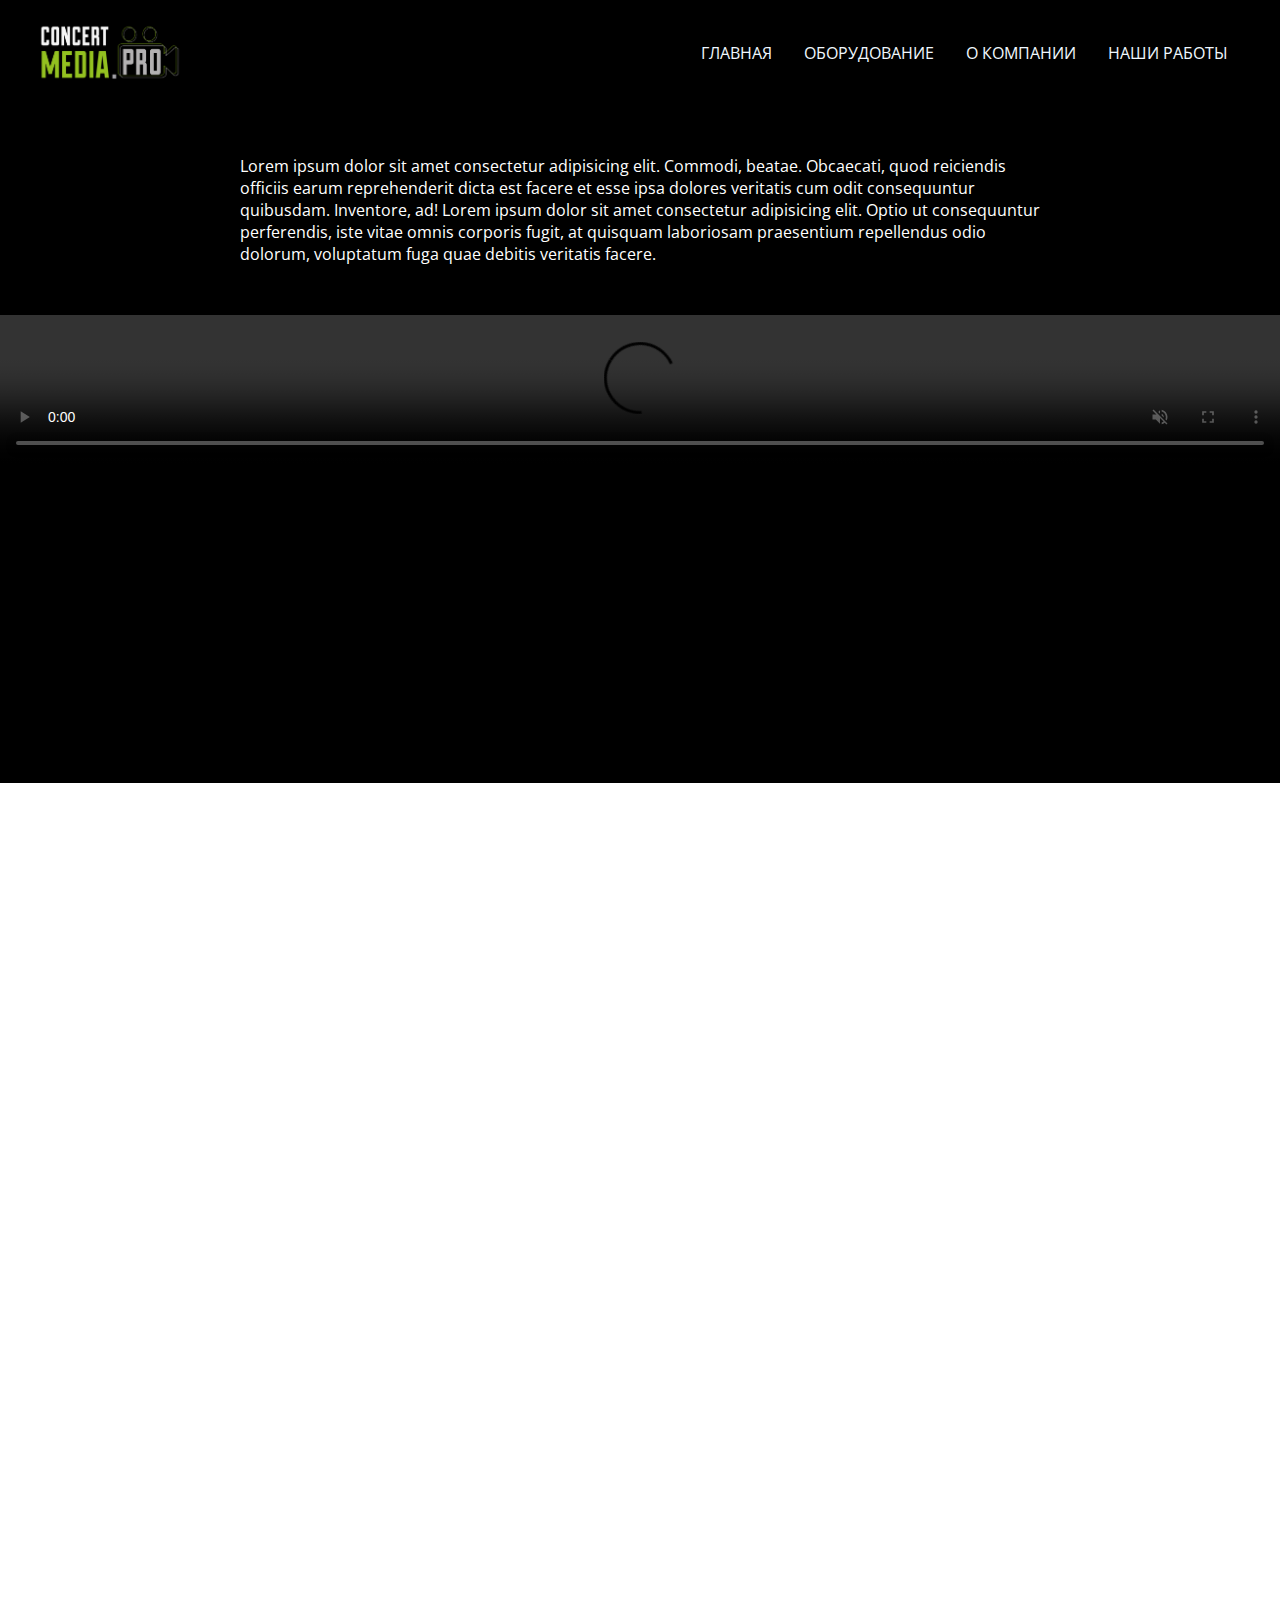
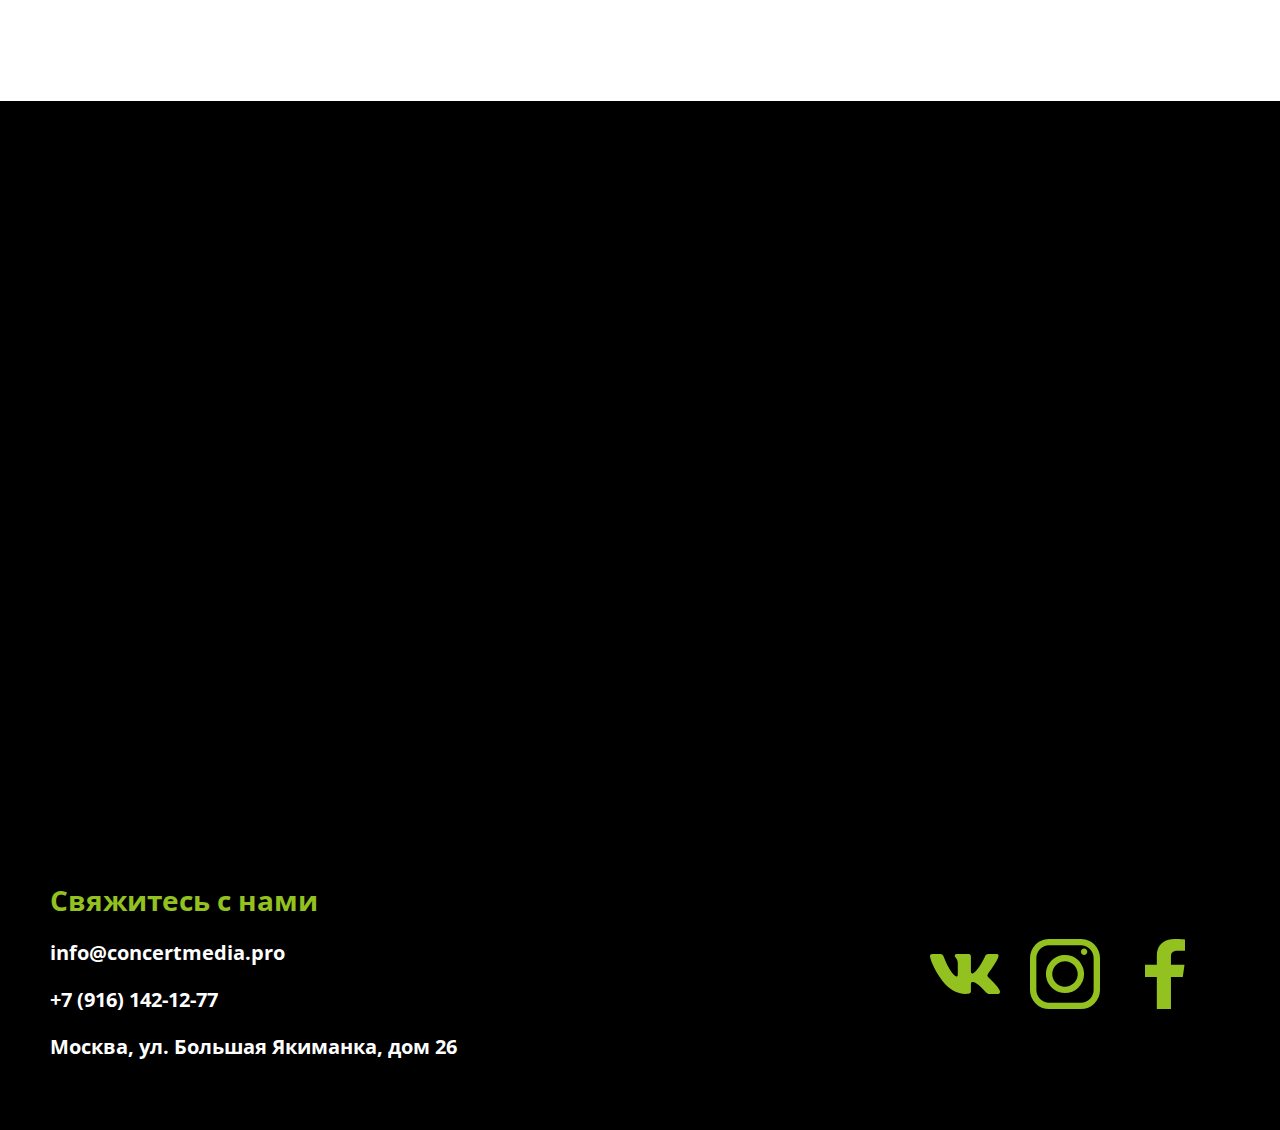
==== about.html @ 75bf1435 "v4" ====
<!DOCTYPE html>
<html lang="en">
<head>
    <meta charset="UTF-8">
    <meta name="viewport" content="width=device-width, initial-scale=1.0">
    <meta name="description" content="">
    <meta name="author" content="">
    <meta name="robots" content="all">
    <title>ConcertMediaPro</title>
    <link rel="stylesheet" href="css/style.css">
    <link rel="shortcut icon" href="img/logo.png" type="image/x-icon">
    <link href="https://unpkg.com/aos@2.3.1/dist/aos.css" rel="stylesheet">
    <link rel="preconnect" href="https://fonts.googleapis.com">
    <link rel="stylesheet" href="css/about.css">
<link rel="preconnect" href="https://fonts.gstatic.com" crossorigin>
<link href="https://fonts.googleapis.com/css2?family=Caveat:wght@400;500;600;700&family=Commissioner:wght@100;200;300;400;500;600;700;800;900&family=Montserrat:ital,wght@0,100;0,200;0,300;0,400;0,500;0,600;0,700;0,800;0,900;1,100;1,200;1,300;1,400;1,500;1,600;1,700;1,800;1,900&family=Open+Sans:ital,wght@0,300;0,400;0,500;0,600;0,700;0,800;1,300;1,400;1,500;1,600;1,700;1,800&family=Tektur:wght@400;500;700&display=swap" rel="stylesheet">
</head>
<body>
    <header class="header">
        <div class="container container__header">
        
            <img src="img/logo_black2.png" alt="" class="logo__img">
        
        <nav class="nav">
            <ul class="list__nav">
                <li id="#" class="item__nav">
                    <a href="index.html" class="link__nav ">
                        Главная
                    </a>
                </li>
                <li id="#" class="item__nav">
                    <a href="tools.html" class="link__nav">
                        Оборудование
                    </a>
                </li>
                <li id="#" class="item__nav">
                    <a href="#" class="link__nav">
                        О компании
                    </a>
                </li>
                <li id="" class="item__nav">
                    <a href="works.html" class="link__nav">
                        Наши работы
                    </a>
                </li>
            </ul>
        </nav>
        <button class="burger">
            <div class="burger__line burger__line_1"></div>
            <div class="burger__line burger__line_2"></div>
            <div class="burger__line burger__line_3"></div>
        </button>

        <div class="burger_menu">
            <ul class="burger_nav">
                        <li class="burger_nav_item"><a href="index.html" class="nav_link_b">Главная</a></li>
                        <li class="burger_nav_item"><a href="tools.html" class="nav_link_b">Оборудование</a></li>
                        <li class="burger_nav_item"><a href="#" class="nav_link_b">О компании</a></li>
                        <li class="burger_nav_item"><a href="works.html" class="nav_link_b">Наши работы</a></li>   
            </ul>
        </div>
    </div>
    </header>
<main class="main">
    <section class="info__about">
        <div class="container info">
            <h2 class="title__info">О компании</h2>
            <p class="text__info">Lorem ipsum dolor sit amet consectetur adipisicing elit. Commodi, beatae. Obcaecati, quod reiciendis officiis earum reprehenderit dicta est facere et esse ipsa dolores veritatis cum odit consequuntur quibusdam. Inventore, ad! Lorem ipsum dolor sit amet consectetur adipisicing elit. Optio ut consequuntur perferendis, iste vitae omnis corporis fugit, at quisquam laboriosam praesentium repellendus odio dolorum, voluptatum fuga quae debitis veritatis facere.</p>
        </div>
    </section>
    <section class="video__title">
        <div class="video__wrap">
        <video id="myVideo" controls autoplay muted loop>
            <source src="video/intro.mov" type="video/mp4">
        </video>
    </div>
    </section>
    <section class="info__about2 fade-up">
        <div class="container info2">
            <h2 class="title__info2">Наши клиенты</h2>
            <p class="text__info2">Lorem ipsum dolor sit amet consectetur adipisicing elit. Commodi, beatae. Obcaecati, quod reiciendis officiis earum reprehenderit dicta est facere et esse ipsa dolores veritatis cum odit consequuntur quibusdam. Inventore, ad! Lorem ipsum dolor sit amet consectetur adipisicing elit. Optio ut consequuntur perferendis, iste vitae omnis corporis fugit, at quisquam laboriosam praesentium repellendus odio dolorum, voluptatum fuga quae debitis veritatis facere.</p>
        </div>
    </section>
    <section class="clients ">
        <div class="container container__clients">
            <h2 class="title__gal fade-up">Нам доверяют:</h2>
            <ul class="gallery__clients">
                <li class="item__clients fade-up" data-speed="0.3">
                    <img src="img/logoc.png" class="img__gal" alt="" srcset="">
                </li>
                <li class="item__clients fade-up " data-speed="0.4">
                    <img src="img/logoc.png" class="img__gal" alt="" srcset="">
                </li>
                <li class="item__clients fade-up " data-speed="0.5">
                    <img src="img/logoc.png" class="img__gal" alt="" srcset="">
                </li>
                <li class="item__clients fade-up " data-speed="0.3">
                    <img src="img/logoc.png" class="img__gal" alt="" srcset="">
                </li>
                <li class="item__clients fade-up " data-speed="0.4">
                    <img src="img/logoc.png" class="img__gal" alt="" srcset="">
                </li>
                <li class="item__clients fade-up " data-speed="0.5">
                    <img src="img/logoc.png" class="img__gal" alt="" srcset="">
                </li>
                <li class="item__clients fade-up " data-speed="0.3">
                    <img src="img/logoc.png" class="img__gal" alt="" srcset="">
                </li>
                <li class="item__clients fade-up " data-speed="0.4">
                    <img src="img/logoc.png" class="img__gal" alt="" srcset="">
                </li>
                <li class="item__clients fade-up " data-speed="0.5">
                    <img src="img/logoc.png" class="img__gal" alt="" srcset="">
                </li>
            </ul>
        </div>
    </section>
    <section class="map">
        <div class="container container__map fade-up " data-speed="0.9">
            <h2 class="title__map">Как нас найти</h2>
        <iframe class="map_yandex" src="https://yandex.ru/map-widget/v1/?um=constructor%3A3828b2057532c329de02b71fe21d115e22b0c9fa5a50a4e88ea58cd5d44ad03a&amp;source=constructor" width="700" height="420" frameborder="0"></iframe>
    </div>
    </section>
    <section>
        <div class="container">
        <div class="form__yandex">
            <script src="https://yastatic.net/s3/frontend/forms/_/embed.js"></script>
            <iframe class="form__yandex" src="https://forms.yandex.ru/cloud/64d8c62a5d2a06549304670b/?iframe=1" frameborder="0" name="ya-form-64d8c62a5d2a06549304670b" width="650"></iframe>
    </div>
</div>
    </section>
        </main>
        <footer class="footer">
            <div class="container container__footer">
                <h3 class="footer__title">Свяжитесь с нами</h3>
                <div class="footer__wrapper">
                <div class="footer__left">
                    <ul class="list__contact">
                        <li class="item__contact">
                            <a href="mailto:info@concertmedia.pro" class="contact__link">info@concertmedia.pro</a>
                        </li>
                        <li class="item__contact">
                            <a href="tel:+7 (916) 142-12-77" class="contact__link">+7 (916) 142-12-77</a>
                        </li>
                        <li class="item__contact">
                            <a href="https://yandex.ru/maps/?um=constructor%3A3828b2057532c329de02b71fe21d115e22b0c9fa5a50a4e88ea58cd5d44ad03a&source=constructorLink" class="contact__link">Москва, ул. Большая Якиманка, дом 26
                            </a>
                            </li>
                    </ul>
                </div>
                <div class="footer__right">
                    <ul class="list__soc">
                        <li class="item__soc">
                            <a href="https://vk.com/concertmediapro" class="social">
                                <svg class="svg__soc vk" width="70" height="70" viewBox="0 0 70 40" fill="none" xmlns="http://www.w3.org/2000/svg">
                                    <path fill-rule="" clip-rule="evenodd" d="M68.3522 2.77778C68.8713 1.21111 68.3522 0.0722218 66.0553 0.0722218H58.418C56.4915 0.0722218 55.6019 1.06944 55.0828 2.13611C55.0828 2.13611 51.154 11.2472 45.6678 17.1542C43.8886 18.8625 43.0734 19.4319 42.1094 19.4319C41.5903 19.4319 40.9223 18.8625 40.9223 17.2972V2.70417C40.9223 0.854167 40.3303 0 38.6984 0H26.6875C25.5005 0 24.7596 0.854167 24.7596 1.70833C24.7596 3.4875 27.5027 3.91528 27.7988 8.89722V19.7222C27.7988 22.0708 27.3613 22.5 26.39 22.5C23.7957 22.5 17.4942 13.3181 13.7142 2.85556C12.9792 0.783333 12.2325 0 10.3046 0H2.59438C0.370417 0 0 0.995833 0 2.06389C0 3.98611 2.59438 13.6653 12.0838 26.4764C18.3852 35.2264 27.3555 39.9292 35.4361 39.9292C40.3303 39.9292 40.9223 38.8611 40.9223 37.0819V30.4625C40.9223 28.3278 41.3671 27.9722 42.9246 27.9722C44.0359 27.9722 46.0382 28.5403 50.5605 32.7403C55.7492 37.7222 56.6388 40 59.5307 40H67.1665C69.3905 40 70.4288 38.9319 69.8353 36.8681C69.1688 34.8042 66.6474 31.8153 63.3851 28.2569C61.6059 26.2653 58.9372 24.0583 58.1219 22.9903C57.0107 21.5667 57.3067 20.9972 58.1219 19.7167C58.0476 19.7167 67.3897 7.04722 68.3522 2.77222" fill="#93C120"/>
                                    </svg>
                            </a>
                        </li>
                        <li class="item__soc inst__soc">
                            <a href="https://instagram.com/concertmedia_pro" class="social">
                                <svg class="svg__soc inst" width="70" height="70" viewBox="0 0 70 70" fill="none" xmlns="http://www.w3.org/2000/svg">
                                    <path d="M50.9091 70H19.0909C14.0277 70 9.17184 67.9886 5.5916 64.4084C2.01136 60.8282 0 55.9723 0 50.9091V19.0909C0 14.0277 2.01136 9.17184 5.5916 5.5916C9.17184 2.01136 14.0277 0 19.0909 0H50.9091C55.9723 0 60.8282 2.01136 64.4084 5.5916C67.9886 9.17184 70 14.0277 70 19.0909V50.9091C70 55.9723 67.9886 60.8282 64.4084 64.4084C60.8282 67.9886 55.9723 70 50.9091 70ZM19.0909 6.36364C15.7154 6.36364 12.4782 7.70454 10.0914 10.0914C7.70454 12.4782 6.36364 15.7154 6.36364 19.0909V50.9091C6.36364 54.2846 7.70454 57.5218 10.0914 59.9086C12.4782 62.2955 15.7154 63.6364 19.0909 63.6364H50.9091C54.2846 63.6364 57.5218 62.2955 59.9086 59.9086C62.2955 57.5218 63.6364 54.2846 63.6364 50.9091V19.0909C63.6364 15.7154 62.2955 12.4782 59.9086 10.0914C57.5218 7.70454 54.2846 6.36364 50.9091 6.36364H19.0909Z" fill="#93C120"/>
                                    <path d="M35 54.091C31.2242 54.091 27.5331 52.9713 24.3937 50.8736C21.2542 48.7759 18.8073 45.7943 17.3623 42.3059C15.9174 38.8175 15.5393 34.9789 16.2759 31.2756C17.0126 27.5724 18.8308 24.1707 21.5007 21.5008C24.1706 18.8309 27.5723 17.0126 31.2756 16.276C34.9788 15.5394 38.8174 15.9175 42.3058 17.3624C45.7942 18.8073 48.7758 21.2543 50.8735 24.3938C52.9713 27.5332 54.0909 31.2243 54.0909 35.0001C54.0909 40.0633 52.0796 44.9192 48.4993 48.4994C44.9191 52.0797 40.0632 54.091 35 54.091ZM35 22.2728C32.4828 22.2728 30.0221 23.0193 27.9291 24.4178C25.8361 25.8162 24.2048 27.804 23.2415 30.1296C22.2782 32.4552 22.0262 35.0142 22.5173 37.4831C23.0084 39.9519 24.2205 42.2197 26.0005 43.9996C27.7804 45.7796 30.0482 46.9917 32.517 47.4828C34.9859 47.9739 37.5449 47.7219 39.8705 46.7586C42.1961 45.7953 44.1839 44.164 45.5823 42.071C46.9808 39.978 47.7273 37.5173 47.7273 35.0001C47.7273 31.6246 46.3864 28.3874 43.9995 26.0006C41.6127 23.6137 38.3755 22.2728 35 22.2728Z" fill="#93C120"/>
                                    <path d="M54.0986 15.9015C55.8558 15.9015 57.2804 14.4769 57.2804 12.7197C57.2804 10.9624 55.8558 9.53784 54.0986 9.53784C52.3413 9.53784 50.9167 10.9624 50.9167 12.7197C50.9167 14.4769 52.3413 15.9015 54.0986 15.9015Z" fill="#93C120"/>
                                    </svg>
                            </a>
                        </li>
                        <li class="item__soc">
                            <a href="https://www.facebook.com/concertmediapro" class="social">
                                <svg class="svg__soc facebook" width="70" height="70" viewBox="0 0 40 70" fill="none" xmlns="http://www.w3.org/2000/svg">
                                    <path d="M25.9628 70V38.0687H37.7695L39.5242 25.6315H25.9628V17.6825C25.9628 14.0865 27.0632 11.6261 32.7435 11.6261H40V0.486671C38.7509 0.324446 34.4387 0 29.4424 0C18.974 0 11.8364 5.81305 11.8364 16.4658V25.6586H0V38.0958H11.8364V70H25.9628Z" fill="#93C120"/>
                                    </svg>
                            </a>
                        </li>
                    </ul>
                </div>
            </div>
            </div>
        </footer>
        <script src="https://unpkg.com/aos@2.3.1/dist/aos.js"></script>
        <script>
            AOS.init();
          </script>
        <script src="js/slowContent.js"></script>
        <script src="js/learnMore.js"></script>
        <script src="js/burger.js"></script>
        <script src="js/fade-up.js"></script>
       
    </body>
    </html>
---- css/style.css ----
html, body, div, span, applet, object, iframe,
h1, h2, h3, h4, h5, h6, p, blockquote, pre,
a, abbr, acronym, address, big, cite, code,
del, dfn, em, img, ins, kbd, q, s, samp,
small, strike, strong, sub, sup, tt, var,
b, u, i, center,
dl, dt, dd, ol, ul, li,
fieldset, form, label, legend,
table, caption, tbody, tfoot, thead, tr, th, td,
article, aside, canvas, details, embed,
figure, figcaption, footer, header, hgroup,
menu, nav, output, ruby, section, summary,
time, mark, audio, video {
	margin: 0;
	padding: 0;
	border: 0;
	font-size: 100%;
	font: inherit;
	vertical-align: baseline;
}
/* HTML5 display-role reset for older browsers */
article, aside, details, figcaption, figure,
footer, header, hgroup, menu, nav, section {
	display: block;
}
body {
	line-height: 1;
    overflow-x: hidden;
}
html{
    overflow-x: hidden;
}
ol, ul {
	list-style: none;
}
blockquote, q {
	quotes: none;
}
blockquote:before, blockquote:after,
q:before, q:after {
	content: '';
	content: none;
}
table {
	border-collapse: collapse;
	border-spacing: 0;
}

body{
    background: black;
    
}

.container{
    margin: 0 auto;
    max-width: 1440px;
}

/* header */

.header{
    position: fixed;
    width: 100%;
    top: 0;
    background: black;
    z-index: 999;
}
.container__header{
    display: flex;
    align-items: center;
    justify-content: space-between;
    padding: 0 20px;
   
}
.logo__img{
    width: 170px;
   
}

.list__nav{
    display: flex;
    align-items: center;
}
.link__nav{
    text-decoration: none;
    text-transform: uppercase;
    color: aliceblue;
    transition: color 0.3s;
    font-family: Open Sans;
}
.item__nav{
    margin-right: 32px;
}
.link__nav:hover{
    color: #93c120;
    
    transition: color 0.3s;
}

/* секция первого видео */
#myVideo{
    width: 100%;
    height: auto;
}

/* price  */

.green__back{
    background: #93C120;
}
.white__back{
    background: #FFF;
}
/* плавный контент */

.fade-in {
    opacity: 0;
    transform: translateX(200px);
    transition: opacity .5s ease-in-out, transform .5s ease-in-out;
}
/* about section */
.about{
    padding-top: 45px;
    padding-bottom: 45px;
}
.container__about{
    color: white;
}
.title__about{
    color: #93c120;
    color: #93C120;
text-align: center;
font-family: Open Sans;
font-size: 40px;
font-style: normal;
font-weight: 700;
line-height: normal;
padding-bottom: 45px;
}
.text__about{
    color: aliceblue;
    color: #FFF;
font-family: Open Sans;
font-size: 32px;
font-style: normal;
font-weight: 400;
line-height: normal;
padding-bottom: 45px;
max-width: 1200px;
display: block;
margin: 0 auto;
}
.green{
    color: #93C120;
font-family: Montserrat;
font-size: 32px;
font-style: normal;
font-weight: 400;
line-height: normal;
}
.white{
    color: #FFF;
}
.link__about{
    text-decoration: none;
    display: flex;
    align-items: center;
    justify-content: center;
}
.img__svg_about{
    margin-top: 10px;
    margin-left: 20px;
}
.text__link_about{
    color: #93C120;
font-family: Commissioner;
font-size: 34px;
font-style: normal;
font-weight: 400;
line-height: normal;
letter-spacing: 6.8px;
transition: color 0.5s;
}
.link__about:hover .text__link_about{
    color: #FFF;
}


.img__svg_about path {
    transition: fill 0.5s ease; /* Добавляем плавный переход */
}

.link__about:hover .img__svg_about path {
    fill: white; /* Изменяем цвет на белый при наведении */
}
/* service */
.list__sevrvice{
    display: flex;
    flex-wrap: wrap;

}
.item__service{
    
    width: 25%;
    list-style: none;
    margin: 0;
    padding: 40px;
    box-sizing: border-box;
}
.img__service{
    margin: 0 auto;
    display: block;
}
.content__service{
    display: block;
    margin: auto;
    color: black;
}
.title__ser, .text__ser{
    text-align: center;
    margin-top: auto;
}
.list__service {
    display: flex;
  }
  
  .list__service {
    display: flex;
  }
  
  .item__service {
    height: 460px;
    width: 25%;
    list-style: none;
    margin: 0;
    padding: 40px;
    display: flex;
    flex-direction: column;
    justify-content: space-between;
   
    align-items: center; /* Выравниваем содержимое по центру по горизонтали */
  }
  
  .container__service {
    display: flex;
    flex-direction: column;
    justify-content: space-between;
    flex: 1;
  }
  .img__container__ser{
    height: 200px;
  }
  .content__service {
    color: black;
  }
  
  .title__ser,
  .text__ser {
    text-align: center;
    margin: 0; 
    color: #000;
text-align: center;
font-family: Open Sans;
font-size: 20px;
font-style: normal;
font-weight: 700;
line-height: normal;
  }
  .text__ser{
    font-weight: 500;
    margin-top: 50px;
  }
  
  /* карта */
  .map{
    padding: 50px;
  }
  .title__map{
    color: #FFF;
    font-family: Open Sans;
    text-align: center;
    font-size: 30px;
    margin-bottom: 30px;
  }
  .map_yandex{
    margin: 0 auto;
    display: block;
  }

  /* footer */
  .footer{
    padding: 50px;
  }
  .footer__wrapper{
    display: flex;
    justify-content: space-between;
    align-items: flex-start;
  }
  .footer__title{
    color: #93C120;
text-align: left;
padding-bottom: 20px;
font-family: Open Sans;
font-size: 28px;
font-style: normal;
font-weight: 700;
line-height: normal;
  }
  .item__contact{
    margin-bottom: 20px;
  }
  .contact__link{
    color: #FFF;
font-family: Open Sans;
font-size: 20px;
font-style: normal;
font-weight: 700;
line-height: normal;
text-decoration: none ;
  }
  .list__soc{
    display: flex;
    align-items: center;
  }
  .item__soc{
    margin-right: 30px;
  }
  .social:hover .svg__soc path{
    fill: white;
  }
  .svg__soc path {
    transition: fill 0.5s ease; /* Добавляем плавный переход */
}
.burger_menu{
    display: none;
}
/* бургер меню */
.burger{
    width: 60px;
    height: 50px;
    padding: 0px;
    margin: 0;
    border: none;
    background: transparent;
    display: none;
}
.burger__line{
    background: #93C120;
    width: 60px;
    height: 10px;
    margin-bottom: 10px;
}

/* Адаптив планшет */
@media screen and (max-width:868px) {
    .nav{
        display: none;
    }
    .burger{
        display: block;
    }
    .container{
        max-width: 700px;
    }
    .header{
        position: fixed;
        width: 100%;
     
    }
    .burger_menu{
        display: block;
        position: absolute;
        right: 0;
        transform:translateX(100%) ;
        overflow-x: hidden;
        background-color:#93C120;
        width: 200px;
        top:90px;
        transition: transform 1s, opacity 1.5s;
        opacity: 0;
    }
    
    .burger_nav_item{
        list-style: none;
        padding: 0 10px;
        margin-bottom: 10px;
    }
    .burger_nav{
        padding: 10px;
        text-align: left;
        
    }
    .nav_link_b{
        text-decoration: none;
    text-transform: uppercase;
    color: black;
    transition: color 0.3s;
    font-family: Open Sans;
    padding: 0 10px;
    text-align: left;
    font-size: 18px;
    }
    .burger_menu_on{
        display: block;
        position: absolute;
        right: 0;
        transform:translateX(0%) ;
        opacity: 1;
        overflow: hidden;
        background-color:#93C120;
        width: 200px;
        transition: transform 1s, opacity 1.5s;
    }
    
    .burger__line{
        transition: transform 1s, opacity 1s ;
        border-radius: 10px 0px 10px 0px ;
    }
    
    
    .active .burger__line_1{
    transform: rotate(45deg) translate(9px, 17px);
    transition: transform 1s, opacity 1s ;
    }
    .active .burger__line_2{
    opacity: 0;
    transition: transform 1s, opacity 1s ;
    }
    .active .burger__line_3{
    transform: rotate(-45deg)  translate(10px, -20px);
    transition: transform 1s, opacity 1s ;
    }
    .text__about{
        max-width: 700px;
        text-align: center;
        font-size: 24px;
    }
    .green{
        font-size: 24px;
    }
    .title__about{
        font-size: 28px;
        padding-bottom: 30px;
    }
    .about{
        padding-top: 30px;
        padding-bottom: 30px;
    }
    .item__service{
        width: 50%;
        height: 400px;
    }
    .adaptiv{
        order: 1;
    }
    .text__link_about{
        font-size: 24px;
    }
    .img__svg_about{
        width: 50px;
        height: 50px;
        margin-top: 6px;
    }
    .map{
        padding: 30px 0px;
    }
   .footer{
    padding-top: 30px;
   }
   .form__yandex{
    max-width:630px ;
   }
   .video__wrap{
    margin-top: 120px;
   }
    }
    @media screen and (max-width:460px) {
        .container{
            max-width: 375px;
        }
        .title__about{
            font-size: 22px;
            padding-bottom: 15px;
        }
        .about{
            padding-top: 15px;
        }
        .text__about{
            font-size: 18px;
            padding-bottom: 15px;
        }
        .green{
            font-size: 18px;
        }
        .text__link_about{
            font-size: 22px;
        }
        .img__svg_about{
            width: 40px;
            height: 40px;
            margin-top: 2px;
        }
        .item__service{
            height: 350px;
            width: 100%;
        }
        .text__ser{
            margin-top: 10px;
        }
        .map_yandex{
            width: 100%;
            height: 300px;
        }
        .title__map{
            margin: 15px 0;
        }
        .map{
            padding:0 0 15px 0px;
        }
        .footer{
            padding: 15px 0px 30px 0px;
        }
        .footer__wrapper{
            flex-direction: column-reverse;
            justify-content: center;
            align-items: center;
        }
        .footer__title{
            text-align: center;
        }
        .list__soc{
            margin: 0 auto;
            justify-content: space-between;
            align-items: center;
            align-content: center;
            
        }
        .item__contact{
            margin: 0;
        }
        .contact__link{
            font-size: 16px;
            text-align: center;
            
        }
        .item__contact{
            margin-top: 10px;
        }
        .svg__soc{
            width: 50px ;
            height: 50px;
            display: block;
            margin: 0 auto;
        }
        .footer__right{
            margin: 0 auto;
        }
        .item__soc{
            margin-right: 0;
            margin: 0 auto;
        }
        .inst__soc{
            margin: 0px 10px 0 20px;
        }
        .logo__img{
            width: 100px;
        }
        .burger{
            width: 50px;
            height: 40px;
        }
        .burger__line{
            width: 50px;
            height: 8px;
            margin-bottom: 8px;
            border-radius: 10px 0px 10px 0px ;
        }
        .active .burger__line_1{
            transform: rotate(45deg) translate(12px, 14px);
            transition: transform 1s, opacity 1s ;
            }
            .active .burger__line_2{
            opacity: 0;
            transition: transform 1s, opacity 1s ;
            }
            .active .burger__line_3{
            transform: rotate(-45deg)  translate(10px, -10px);
            transition: transform 1s, opacity 1s ;
            }
            .video__title{
                margin-top: 70px;
            }
            .adaptiv{
                order: 0;
            }
            .form__yandex{
                max-width:360px ;
               }
               .video__wrap{
                margin-top: 0;
               }
    }
---- css/about.css ----
body{
    transition: all 1s;
}

.info__about{
    padding: 50px 10px;
}
.title__info{
    color:#93C120 ;
    text-align: center;
font-family: Open Sans;
font-size: 40px;
font-style: normal;
font-weight: 700;
line-height: normal;
padding-bottom: 50px;
}
.text__info{
    color:white ;
    max-width: 800px;
    margin: 0 auto;
    display: block;
    font-family: Open Sans;
    line-height: normal;
}


.info__about2{
    padding: 50px 10px 0px 10px;
}
.title__info2{
    color:#93C120 ;
    text-align: center;
font-family: Open Sans;
font-size: 40px;
font-style: normal;
font-weight: 700;
line-height: normal;
padding-bottom: 50px;
}
.text__info2{
    color:white ;
    max-width: 800px;
    margin: 0 auto;
    display: block;
    font-family: Open Sans;
    line-height: normal;
    padding-bottom: 50px;
}
/* ------------------------------------------------------------- */
.fade-up {
    opacity: 0;
    transform: translateY(100px);
    transition: opacity .5s ease-in-out, transform .5s ease-in-out;
}

/* ------------------------------------------------------------- */



/* gallery */
.gallery__clients{
    display: flex;
    padding: 0;
    margin: 0;
    flex-wrap: wrap;
}
.title__gal{
    color:#93C120 ;
    text-align: center;
font-family: Open Sans;
font-size: 40px;
font-style: normal;
font-weight: 700;
line-height: normal;
padding-bottom: 50px;
padding-top: 50px;
}
.item__clients{
    width: 33%;
    margin-top: -3px;
}
.img__gal{
    width: 100%;
}
.clients{
padding-bottom: 50px;
    background: white;
}

.form__yandex{
    margin: 0 auto;
    display: block;
    
}
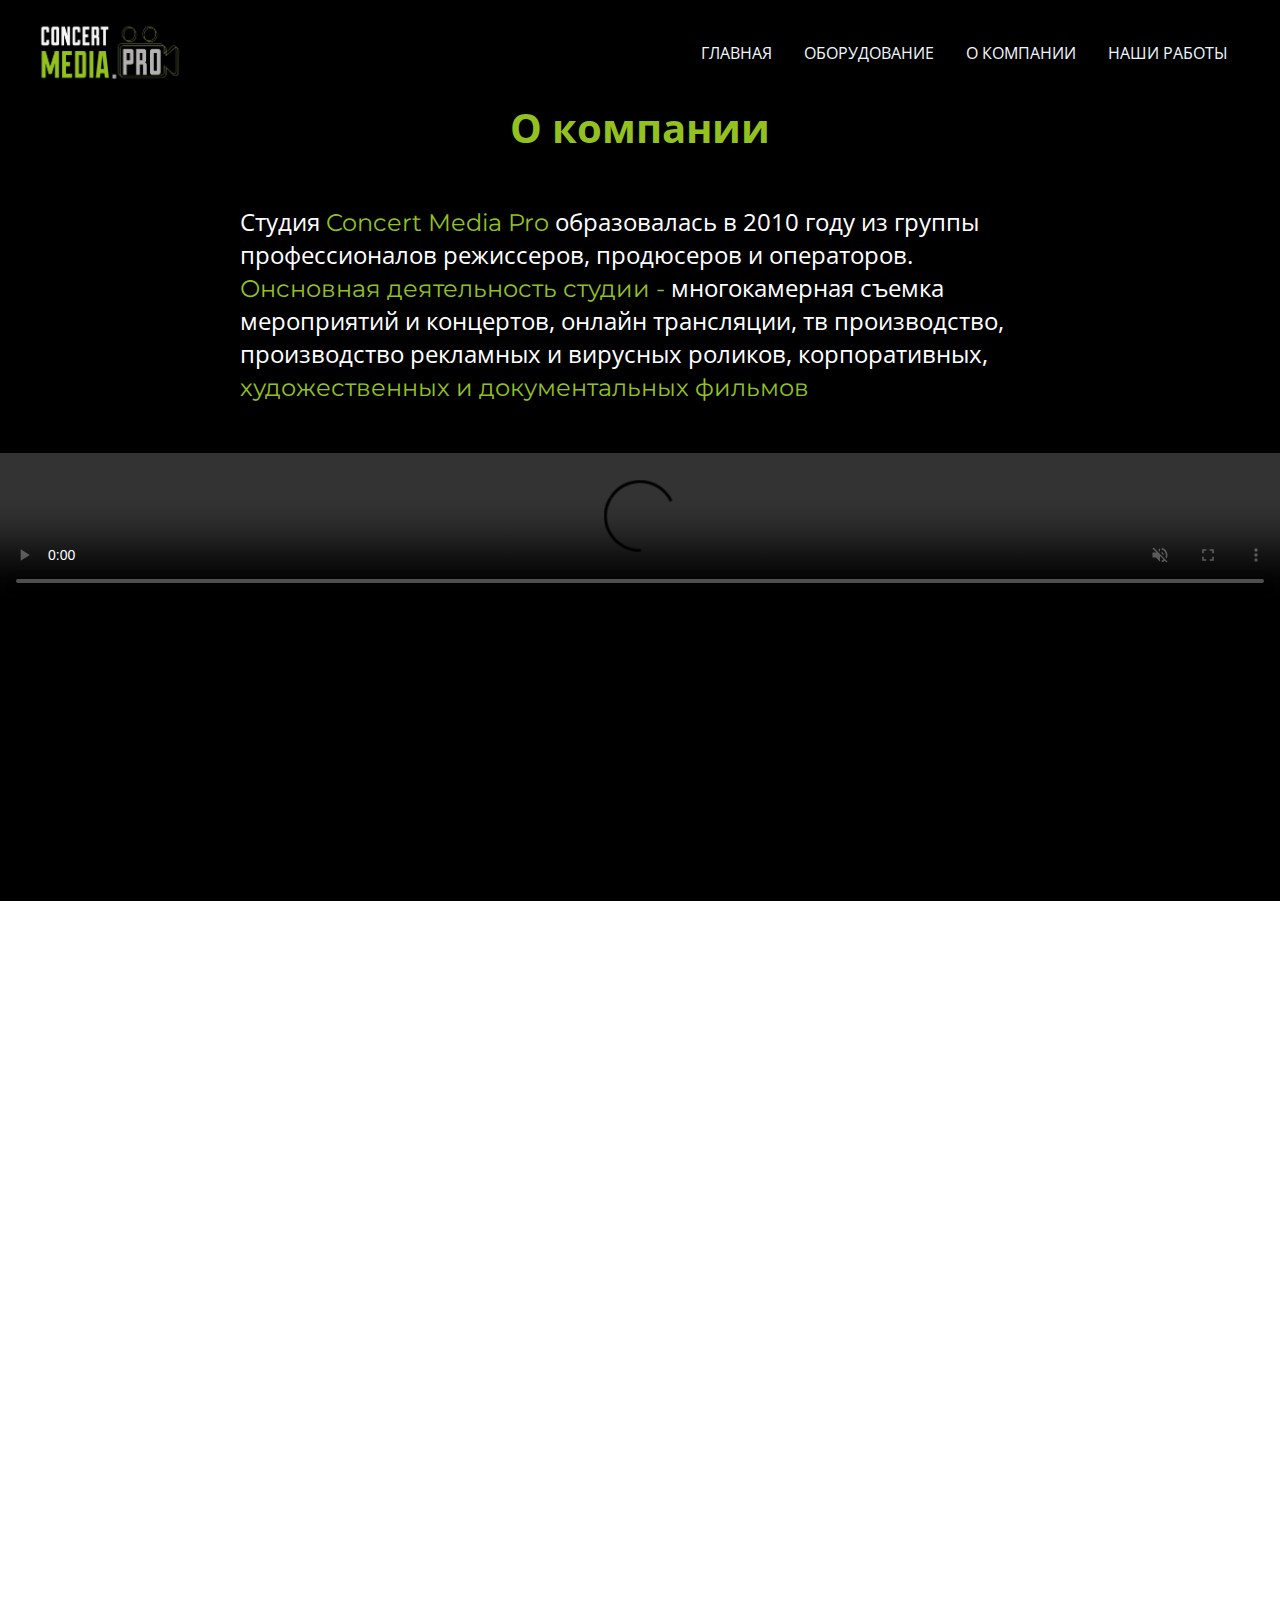
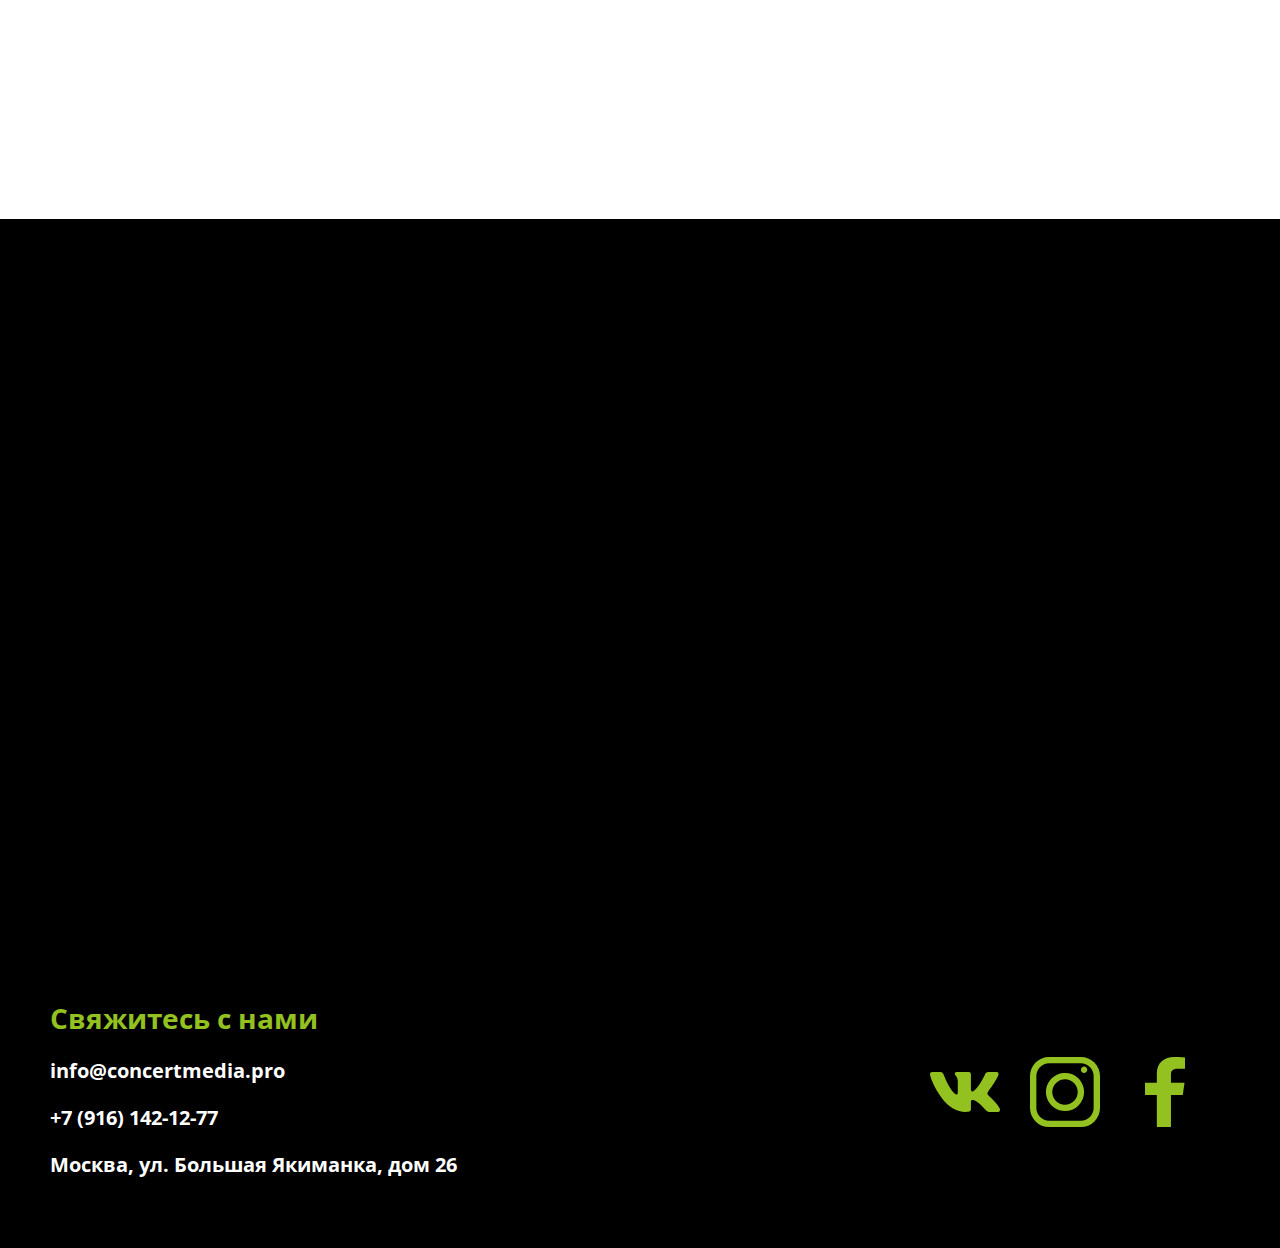
==== commit 85e23328: "v6" ====
--- a/about.html
+++ b/about.html
@@ -65,12 +65,12 @@
     <section class="info__about">
         <div class="container info">
             <h2 class="title__info">О компании</h2>
-            <p class="text__info">Lorem ipsum dolor sit amet consectetur adipisicing elit. Commodi, beatae. Obcaecati, quod reiciendis officiis earum reprehenderit dicta est facere et esse ipsa dolores veritatis cum odit consequuntur quibusdam. Inventore, ad! Lorem ipsum dolor sit amet consectetur adipisicing elit. Optio ut consequuntur perferendis, iste vitae omnis corporis fugit, at quisquam laboriosam praesentium repellendus odio dolorum, voluptatum fuga quae debitis veritatis facere.</p>
+            <p class="text__info">Студия <span class="green">Concert Media Pro</span> образовалась в 2010 году из группы профессионалов режиссеров, продюсеров и операторов. <span class="green"> Онсновная деятельность студии - </span> многокамерная съемка мероприятий и концертов, онлайн трансляции, тв производство, производство рекламных и вирусных роликов, корпоративных, <span class="green">художественных и документальных фильмов</span> </p>
         </div>
     </section>
     <section class="video__title">
         <div class="video__wrap">
-        <video id="myVideo" controls autoplay muted loop>
+        <video id="myVideo" controls  muted loop>
             <source src="video/intro.mov" type="video/mp4">
         </video>
     </div>
@@ -78,7 +78,7 @@
     <section class="info__about2 fade-up">
         <div class="container info2">
             <h2 class="title__info2">Наши клиенты</h2>
-            <p class="text__info2">Lorem ipsum dolor sit amet consectetur adipisicing elit. Commodi, beatae. Obcaecati, quod reiciendis officiis earum reprehenderit dicta est facere et esse ipsa dolores veritatis cum odit consequuntur quibusdam. Inventore, ad! Lorem ipsum dolor sit amet consectetur adipisicing elit. Optio ut consequuntur perferendis, iste vitae omnis corporis fugit, at quisquam laboriosam praesentium repellendus odio dolorum, voluptatum fuga quae debitis veritatis facere.</p>
+            <p class="text__info2"><span class="green">Наш клиенты</span> - это государственные структуры, крупные бизнес- компании, телекомании, известные музыканты, а также люди, решившые заказать для себя <span class="green">качественную съёмку своего мероприятия</span></p>
         </div>
     </section>
     <section class="clients ">
@@ -186,6 +186,6 @@
         <script src="js/learnMore.js"></script>
         <script src="js/burger.js"></script>
         <script src="js/fade-up.js"></script>
-       
+        <script src="js/slowBody.js"></script>
     </body>
     </html>--- a/css/style.css
+++ b/css/style.css
@@ -47,13 +47,38 @@
 }
 
 body{
-    background: black;
-    
-}
-
+    background: black;    
+}
+@keyframes fadeOut {
+    from {
+        opacity: 1;
+    }
+    to {
+        opacity: 0;
+    }
+}
 .container{
     margin: 0 auto;
     max-width: 1440px;
+}
+/* Анимация исчезновения */
+body.slow-out {
+    opacity: 0;
+    transition: opacity 0.5s ease-in-out;
+}
+
+/* Анимация появления */
+@keyframes slow-in {
+    from {
+        opacity: 0;
+    }
+    to {
+        opacity: 1;
+    }
+}
+
+body.slow-in {
+    animation: slow-in 0.5s ease-in-out forwards;
 }
 
 /* header */
@@ -512,7 +537,8 @@
             height: 300px;
         }
         .title__map{
-            margin: 15px 0;
+            margin: 0;
+            padding:15px;
         }
         .map{
             padding:0 0 15px 0px;
--- a/css/about.css
+++ b/css/about.css
@@ -1,7 +1,7 @@
-body{
-    transition: all 1s;
+
+.info{
+    margin-top: 50px;
 }
-
 .info__about{
     padding: 50px 10px;
 }
@@ -20,8 +20,12 @@
     max-width: 800px;
     margin: 0 auto;
     display: block;
+    font-size: 24px;
     font-family: Open Sans;
     line-height: normal;
+}
+.text__info .green{
+    font-size: 24px;
 }
 
 
@@ -43,9 +47,13 @@
     max-width: 800px;
     margin: 0 auto;
     display: block;
+    font-size: 22px;
     font-family: Open Sans;
     line-height: normal;
     padding-bottom: 50px;
+}
+.text__info2 .green{
+    font-size: 22px;
 }
 /* ------------------------------------------------------------- */
 .fade-up {
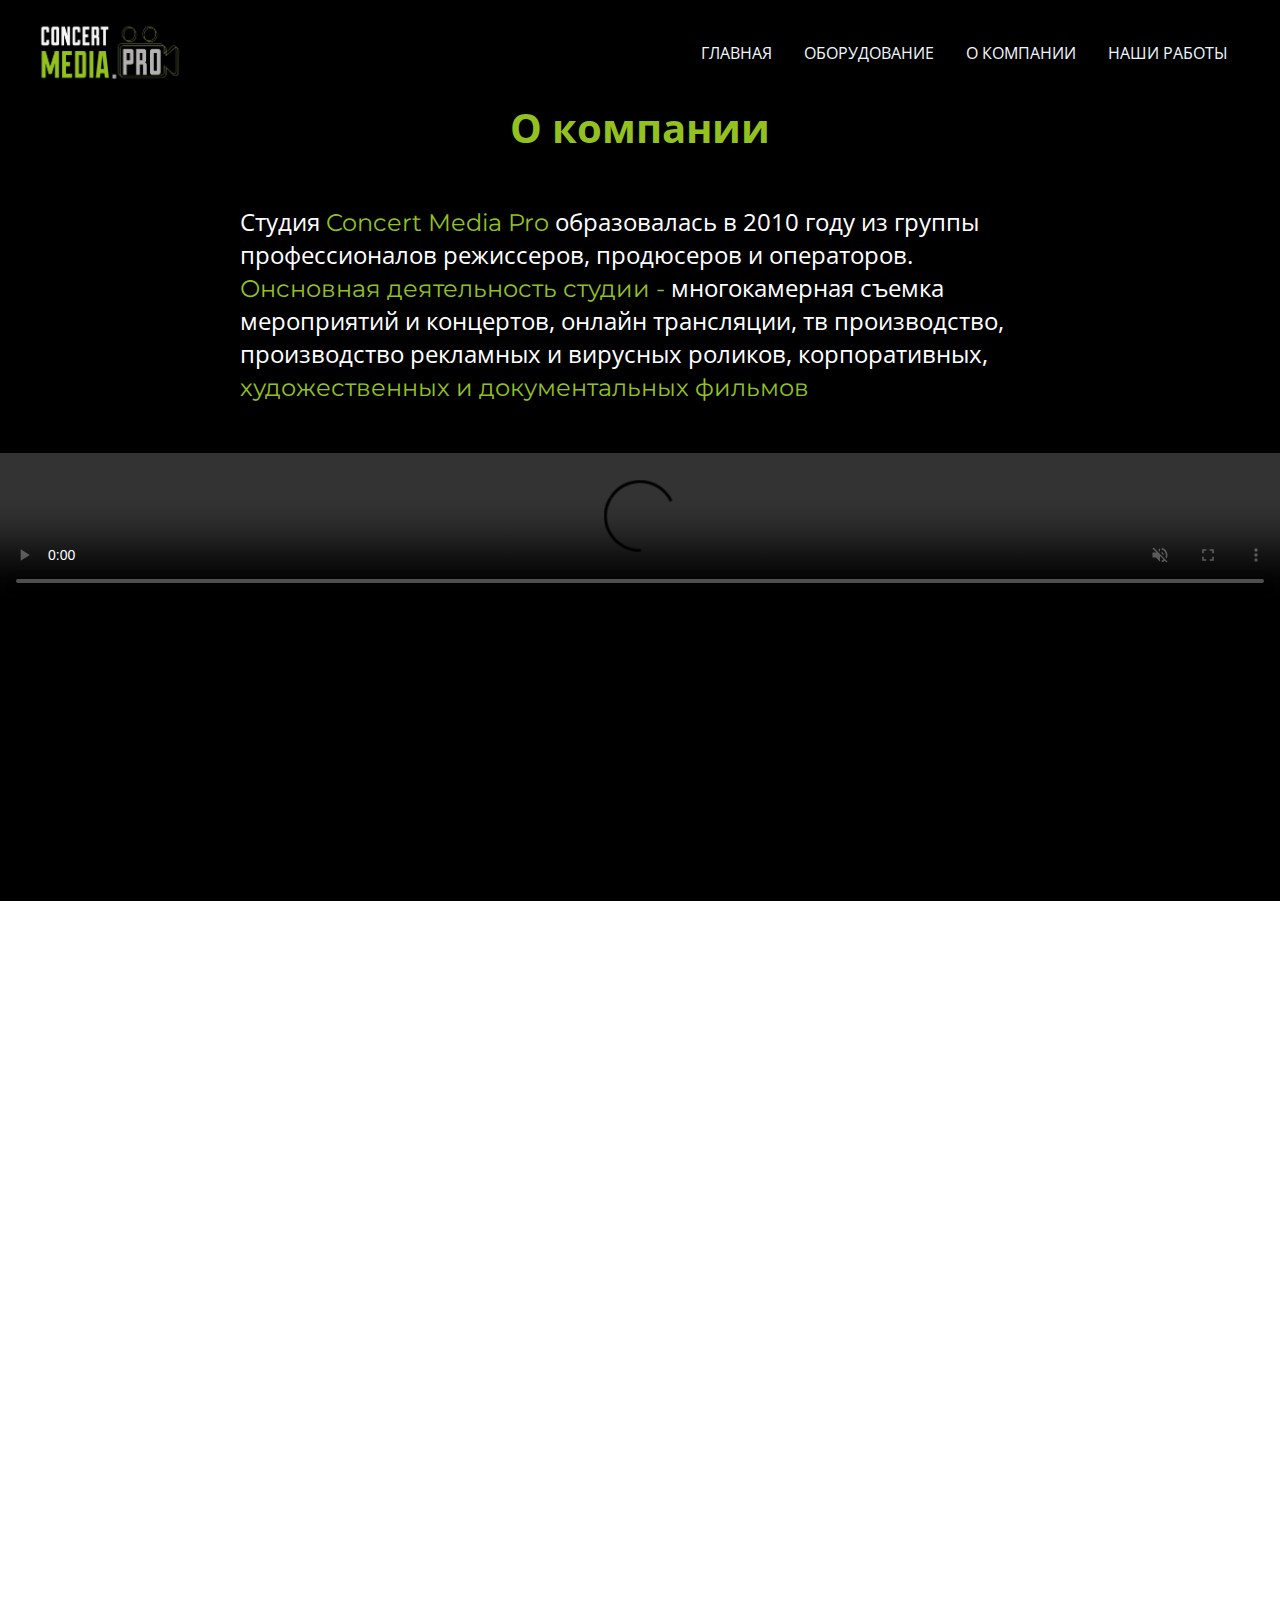
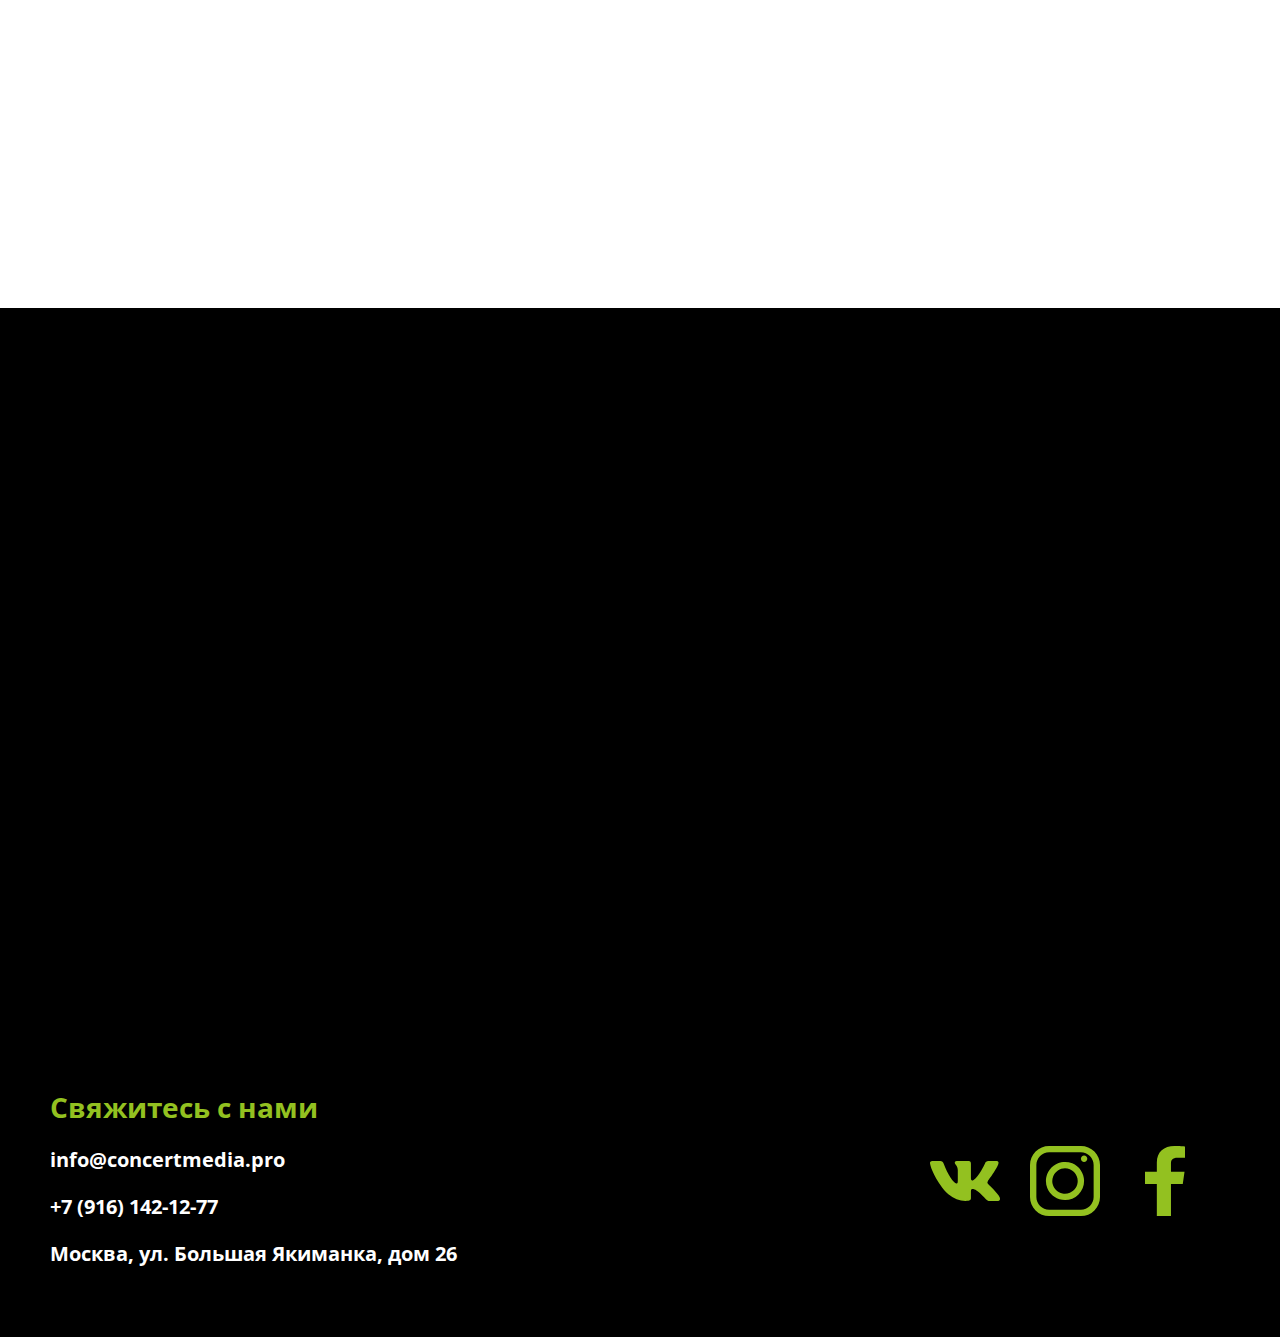
==== commit 02febb61: "v7" ====
--- a/about.html
+++ b/about.html
@@ -86,31 +86,31 @@
             <h2 class="title__gal fade-up">Нам доверяют:</h2>
             <ul class="gallery__clients">
                 <li class="item__clients fade-up" data-speed="0.3">
-                    <img src="img/logoc.png" class="img__gal" alt="" srcset="">
+                    <img src="img/partnerLogos/ivi.png" class="img__gal" alt="" srcset="">
                 </li>
                 <li class="item__clients fade-up " data-speed="0.4">
-                    <img src="img/logoc.png" class="img__gal" alt="" srcset="">
+                    <img src="img/partnerLogos/Group 25.png" class="img__gal" alt="" srcset="">
                 </li>
                 <li class="item__clients fade-up " data-speed="0.5">
-                    <img src="img/logoc.png" class="img__gal" alt="" srcset="">
+                    <img src="img/partnerLogos/rjd.png" class="img__gal" alt="" srcset="">
                 </li>
                 <li class="item__clients fade-up " data-speed="0.3">
-                    <img src="img/logoc.png" class="img__gal" alt="" srcset="">
+                    <img src="img/partnerLogos/mega 3.png" class="img__gal" alt="" srcset="">
                 </li>
                 <li class="item__clients fade-up " data-speed="0.4">
-                    <img src="img/logoc.png" class="img__gal" alt="" srcset="">
+                    <img src="img/partnerLogos/vtb.png" class="img__gal" alt="" srcset="">
                 </li>
                 <li class="item__clients fade-up " data-speed="0.5">
-                    <img src="img/logoc.png" class="img__gal" alt="" srcset="">
+                    <img src="img/partnerLogos/Music_Box_Russia 3.png" class="img__gal" alt="" srcset="">
                 </li>
                 <li class="item__clients fade-up " data-speed="0.3">
-                    <img src="img/logoc.png" class="img__gal" alt="" srcset="">
+                    <img src="img/partnerLogos/antiage.png" class="img__gal" alt="" srcset="">
                 </li>
                 <li class="item__clients fade-up " data-speed="0.4">
-                    <img src="img/logoc.png" class="img__gal" alt="" srcset="">
+                    <img src="img/partnerLogos/logo_KITMED.png" class="img__gal" alt="" srcset="">
                 </li>
                 <li class="item__clients fade-up " data-speed="0.5">
-                    <img src="img/logoc.png" class="img__gal" alt="" srcset="">
+                    <img src="img/partnerLogos/ivi.png" class="img__gal" alt="" srcset="">
                 </li>
             </ul>
         </div>
--- a/css/style.css
+++ b/css/style.css
@@ -403,6 +403,7 @@
         top:90px;
         transition: transform 1s, opacity 1.5s;
         opacity: 0;
+        border-radius: 20px 0 0 20px;
     }
     
     .burger_nav_item{
@@ -625,6 +626,12 @@
                .video__wrap{
                 margin-top: 0;
                }
+               .title__map{
+                font-size: 24px;
+               }
+               .footer__title{
+                font-size: 24px;
+               }
     }
 
     
--- a/css/about.css
+++ b/css/about.css
@@ -85,8 +85,10 @@
 padding-top: 50px;
 }
 .item__clients{
+    box-sizing: border-box;
+    padding: 20px 100px;
     width: 33%;
-    margin-top: -3px;
+   
 }
 .img__gal{
     width: 100%;
@@ -101,3 +103,79 @@
     display: block;
     
 }
+@media screen and (max-width:864px) {
+   .item__clients{
+    box-sizing: border-box;
+    padding: 20px 50px;
+    width: 33%;
+} 
+.text__info{
+    text-align: center;
+    max-width: 600px;
+}
+    .info__about{
+        padding-bottom: 0;
+    }
+    .title__info2{
+        padding-bottom: 20px;
+    }
+    .text__info2{
+        text-align: center;
+        padding-bottom: 30px;
+        max-width: 600px;
+    }
+    .title__gal{
+        padding: 20px 0;
+    }
+}
+@media screen and (max-width:460px) {
+    .item__clients{
+    box-sizing: border-box;
+    padding: 20px 20px;
+    width: 50%;
+} 
+.title__info{
+    font-size: 24px;
+    padding-bottom: 20px;
+}
+.item__clients:last-child{
+    display: none;
+}
+.info{
+    margin-top: 20px;
+}
+.text__info{
+    font-size: 18px;
+    max-width: 350px;
+}
+.text__info .green{
+    font-size: 18px;
+}
+.video__title{
+    margin-top: 20px;
+}
+.info__about2{
+    padding-top: 20px;
+}
+.title__info2{
+    font-size: 24px;
+}
+.text__info2{
+    font-size: 18px;
+}
+.text__info2 .green{
+    font-size: 18px;
+}
+.title__gal{
+    font-size: 24px;
+}
+.title__map{
+    font-size: 24px;
+}
+.footer__title{
+    font-size: 24px;
+}
+.title__map{
+    font-size: 24px;
+}
+}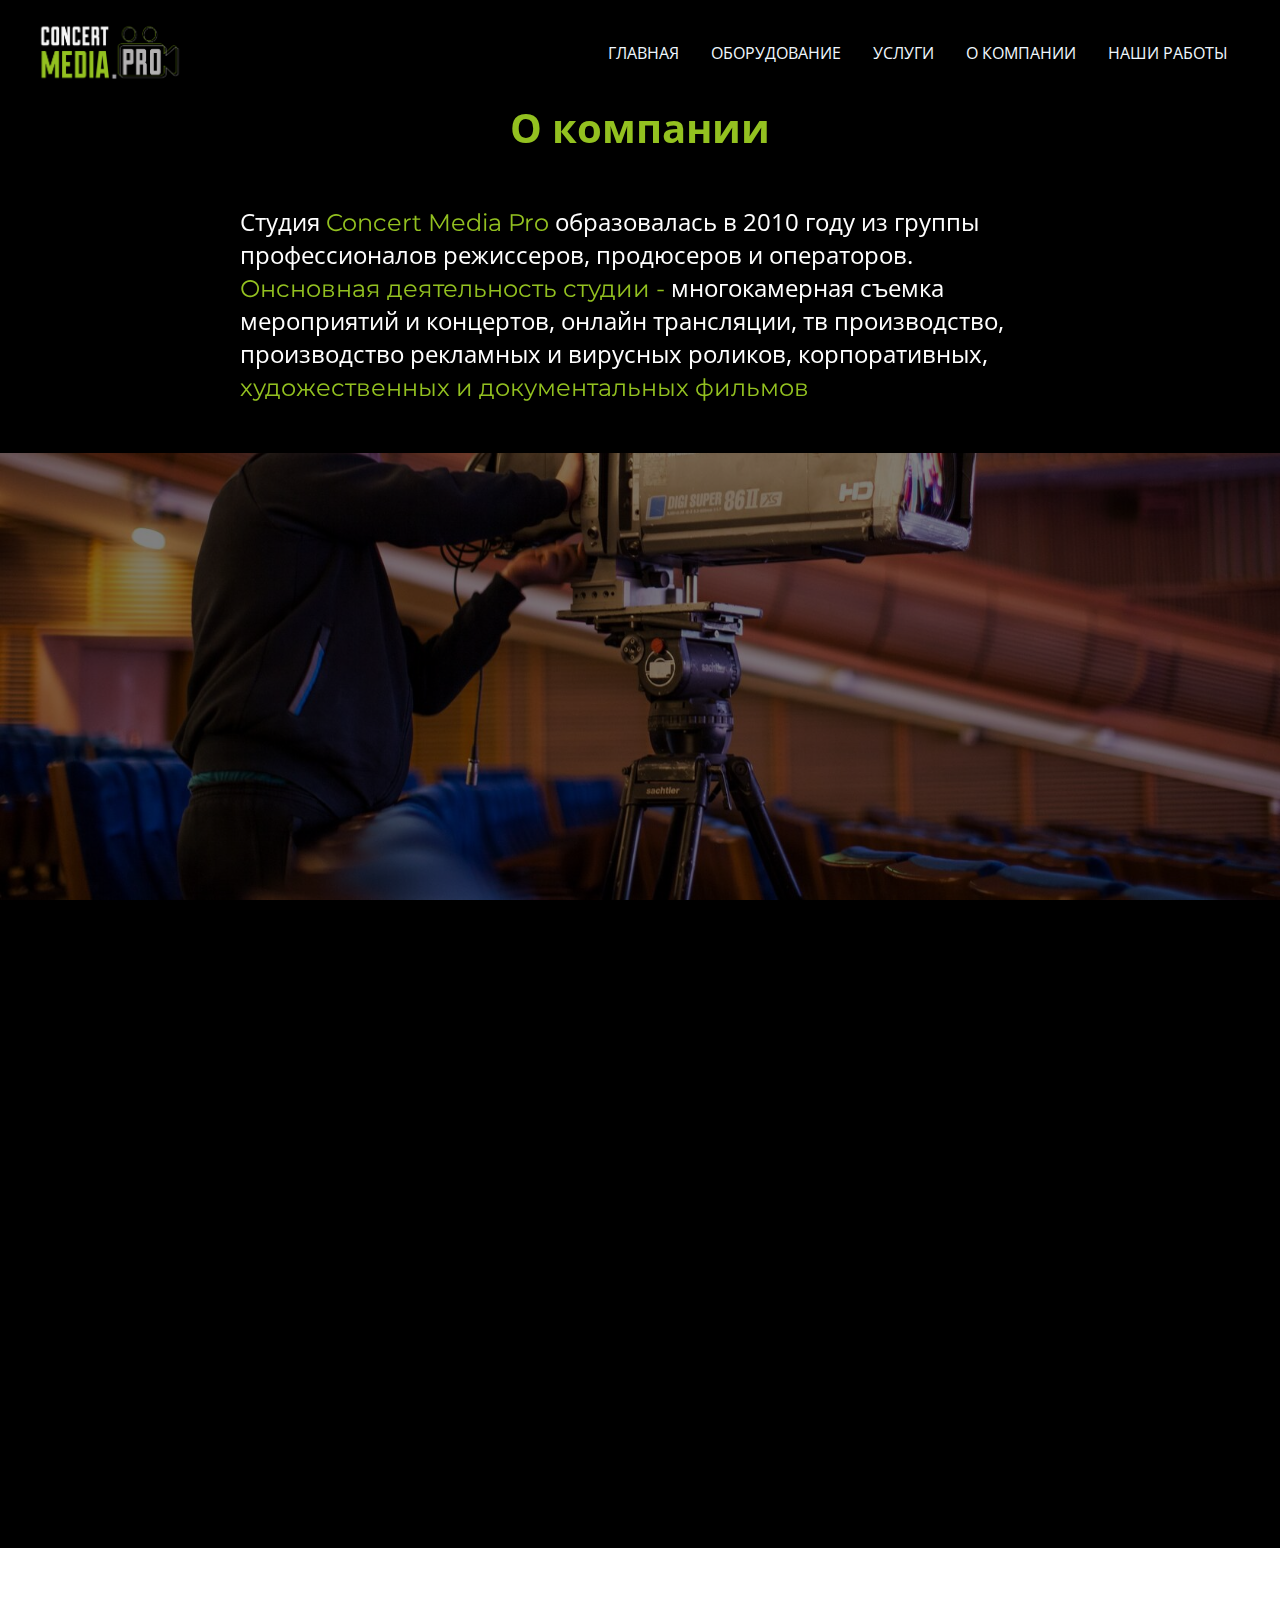
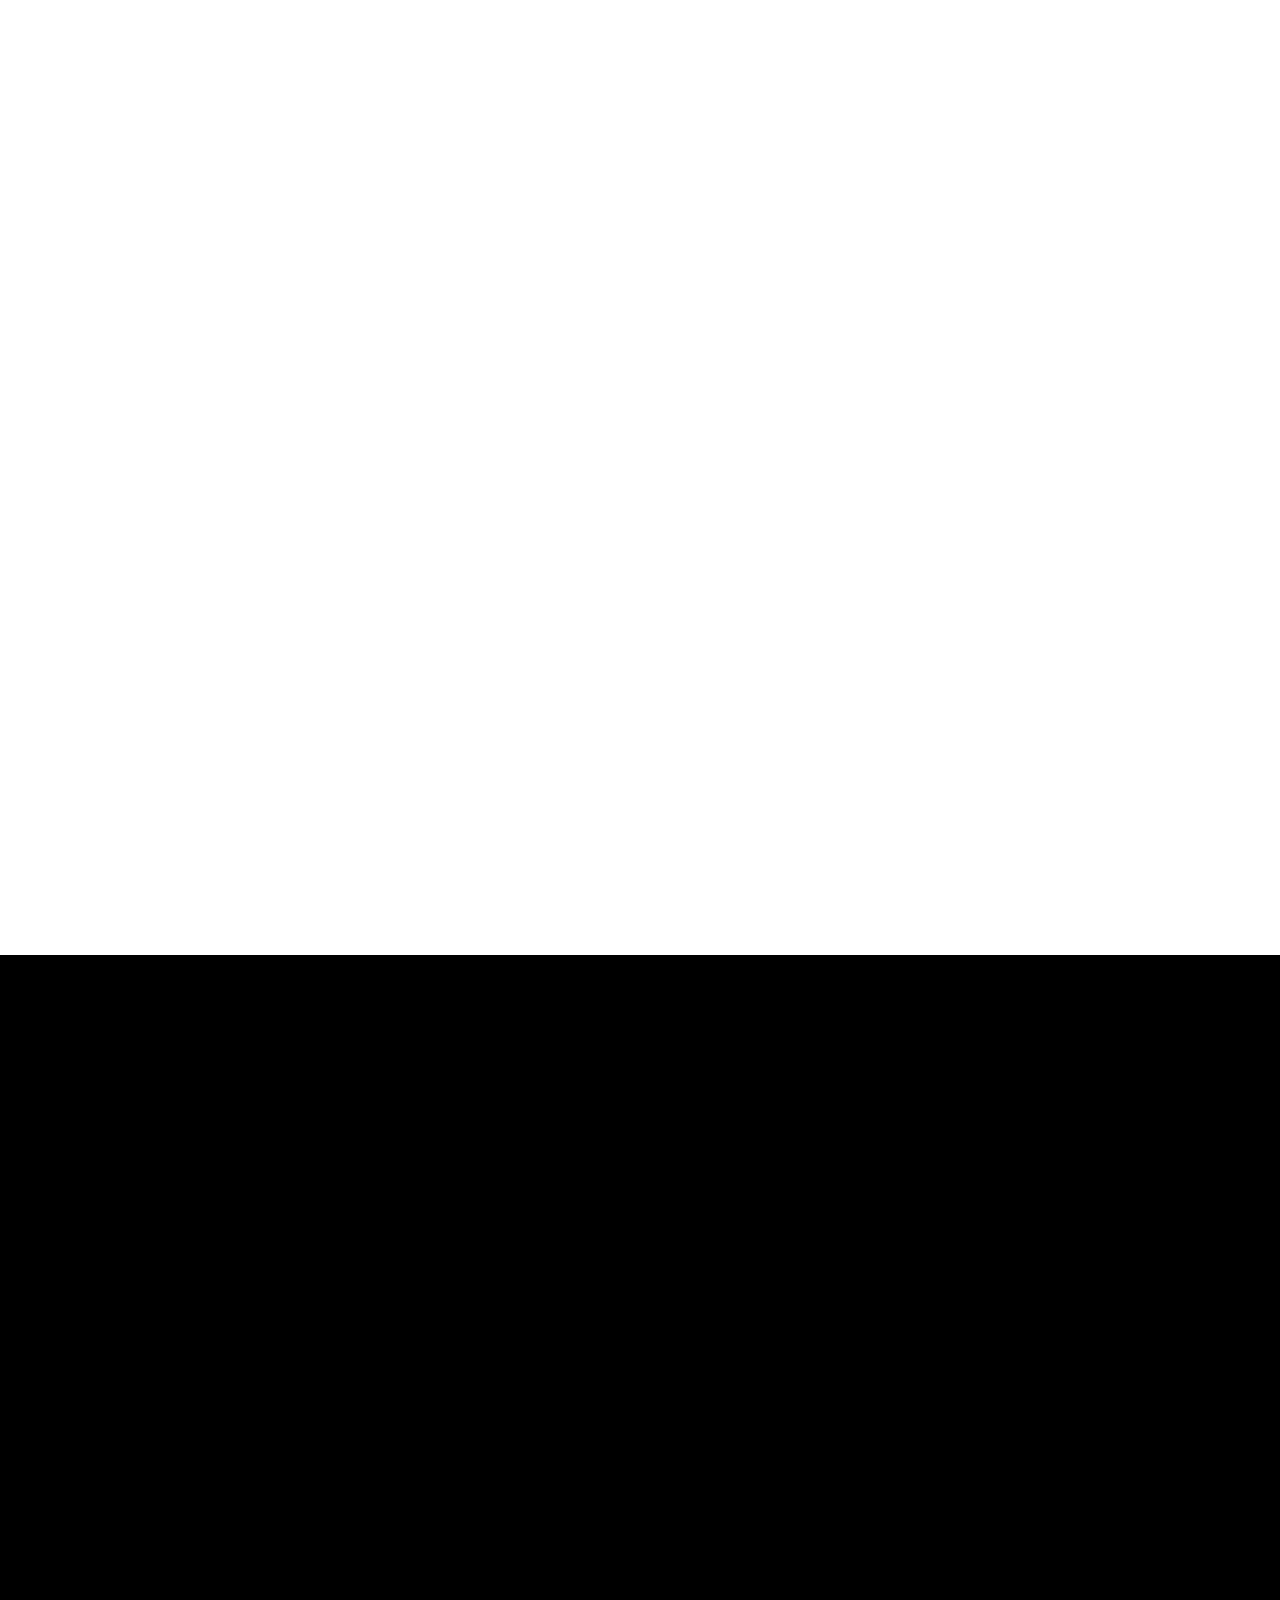
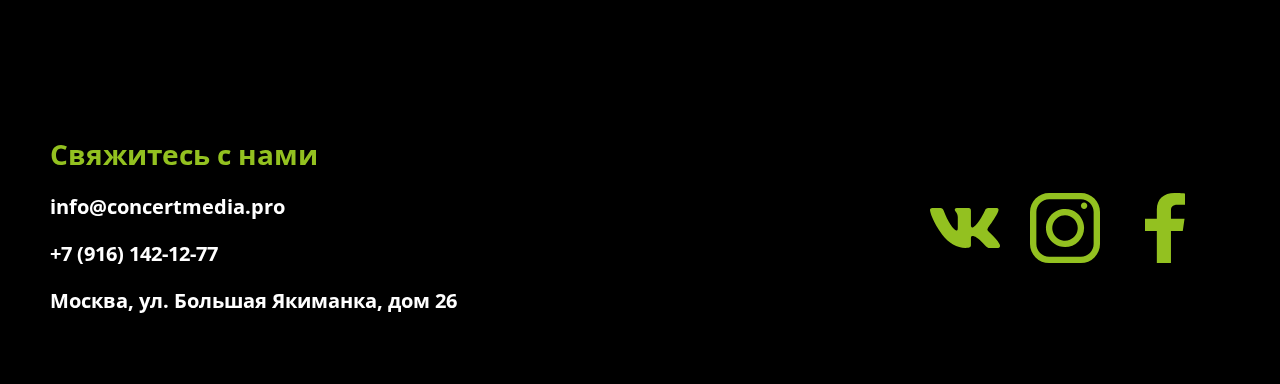
==== commit eb3dfec3: "v8" ====
--- a/about.html
+++ b/about.html
@@ -34,6 +34,11 @@
                     </a>
                 </li>
                 <li id="#" class="item__nav">
+                    <a href="services.html" class="link__nav">
+                        Услуги
+                    </a>
+                </li>
+                <li id="#" class="item__nav">
                     <a href="#" class="link__nav">
                         О компании
                     </a>
@@ -55,6 +60,7 @@
             <ul class="burger_nav">
                         <li class="burger_nav_item"><a href="index.html" class="nav_link_b">Главная</a></li>
                         <li class="burger_nav_item"><a href="tools.html" class="nav_link_b">Оборудование</a></li>
+                        <li class="burger_nav_item"><a href="services.html" class="nav_link_b">Услуги</a></li>
                         <li class="burger_nav_item"><a href="#" class="nav_link_b">О компании</a></li>
                         <li class="burger_nav_item"><a href="works.html" class="nav_link_b">Наши работы</a></li>   
             </ul>
@@ -68,13 +74,16 @@
             <p class="text__info">Студия <span class="green">Concert Media Pro</span> образовалась в 2010 году из группы профессионалов режиссеров, продюсеров и операторов. <span class="green"> Онсновная деятельность студии - </span> многокамерная съемка мероприятий и концертов, онлайн трансляции, тв производство, производство рекламных и вирусных роликов, корпоративных, <span class="green">художественных и документальных фильмов</span> </p>
         </div>
     </section>
-    <section class="video__title">
+    <section class="cmp__section__img">
+        <img src="img/cmp1.jpg" alt="" class="cmp__img">
+    </section>
+    <!-- <section class="video__title">
         <div class="video__wrap">
         <video id="myVideo" controls  muted loop>
             <source src="video/intro.mov" type="video/mp4">
         </video>
     </div>
-    </section>
+    </section> -->
     <section class="info__about2 fade-up">
         <div class="container info2">
             <h2 class="title__info2">Наши клиенты</h2>
--- a/css/style.css
+++ b/css/style.css
@@ -244,6 +244,9 @@
 .title__ser, .text__ser{
     text-align: center;
     margin-top: auto;
+   
+      
+    
 }
 .list__service {
     display: flex;
@@ -285,16 +288,18 @@
     margin: 0; 
     color: #000;
 text-align: center;
-font-family: Open Sans;
-font-size: 20px;
+font-family: 'Jura', sans-serif;
+font-size: 34px;
 font-style: normal;
-font-weight: 700;
+font-weight: 900;
 line-height: normal;
   }
   .text__ser{
-    font-weight: 500;
+    font-weight: 300;
     margin-top: 50px;
-  }
+    
+  }
+
   
   /* карта */
   .map{
@@ -375,7 +380,14 @@
     height: 10px;
     margin-bottom: 10px;
 }
-
+.cmp__img{
+    width: 100%;
+    height: 100%;
+    position: fixed;
+    top: 0;
+    opacity: 0.5;
+    z-index: -1;
+}
 /* Адаптив планшет */
 @media screen and (max-width:868px) {
     .nav{
@@ -498,6 +510,13 @@
    }
    .video__wrap{
     margin-top: 120px;
+   }
+   .title__ser{
+    font-size: 24px;
+   }
+   .text__ser{
+    font-size: 24px;
+    margin-top: 20px;
    }
     }
     @media screen and (max-width:460px) {
--- a/css/about.css
+++ b/css/about.css
@@ -103,6 +103,17 @@
     display: block;
     
 }
+.info__about{
+    background: black;
+}
+.title__info2{
+   
+ 
+}
+.info__about2{
+    margin-top: 800px;
+    background-color: black;
+}
 @media screen and (max-width:864px) {
    .item__clients{
     box-sizing: border-box;
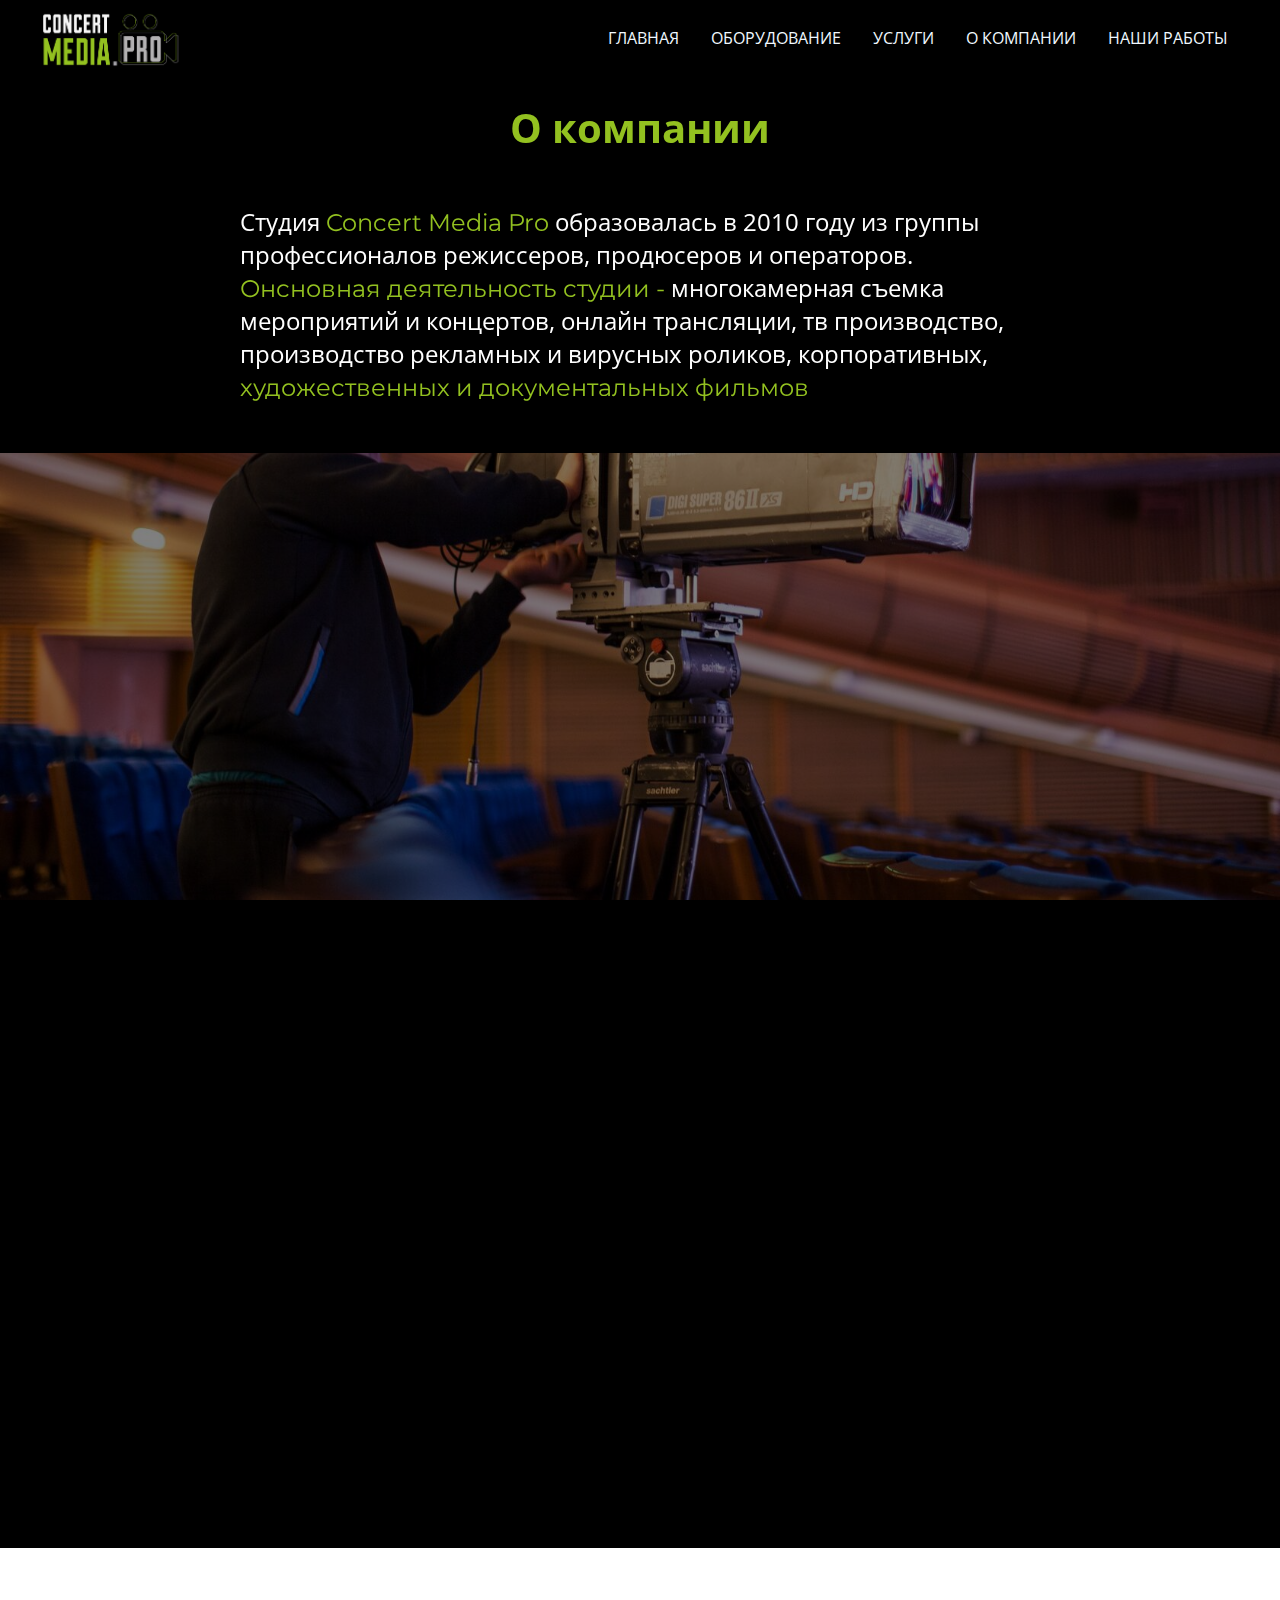
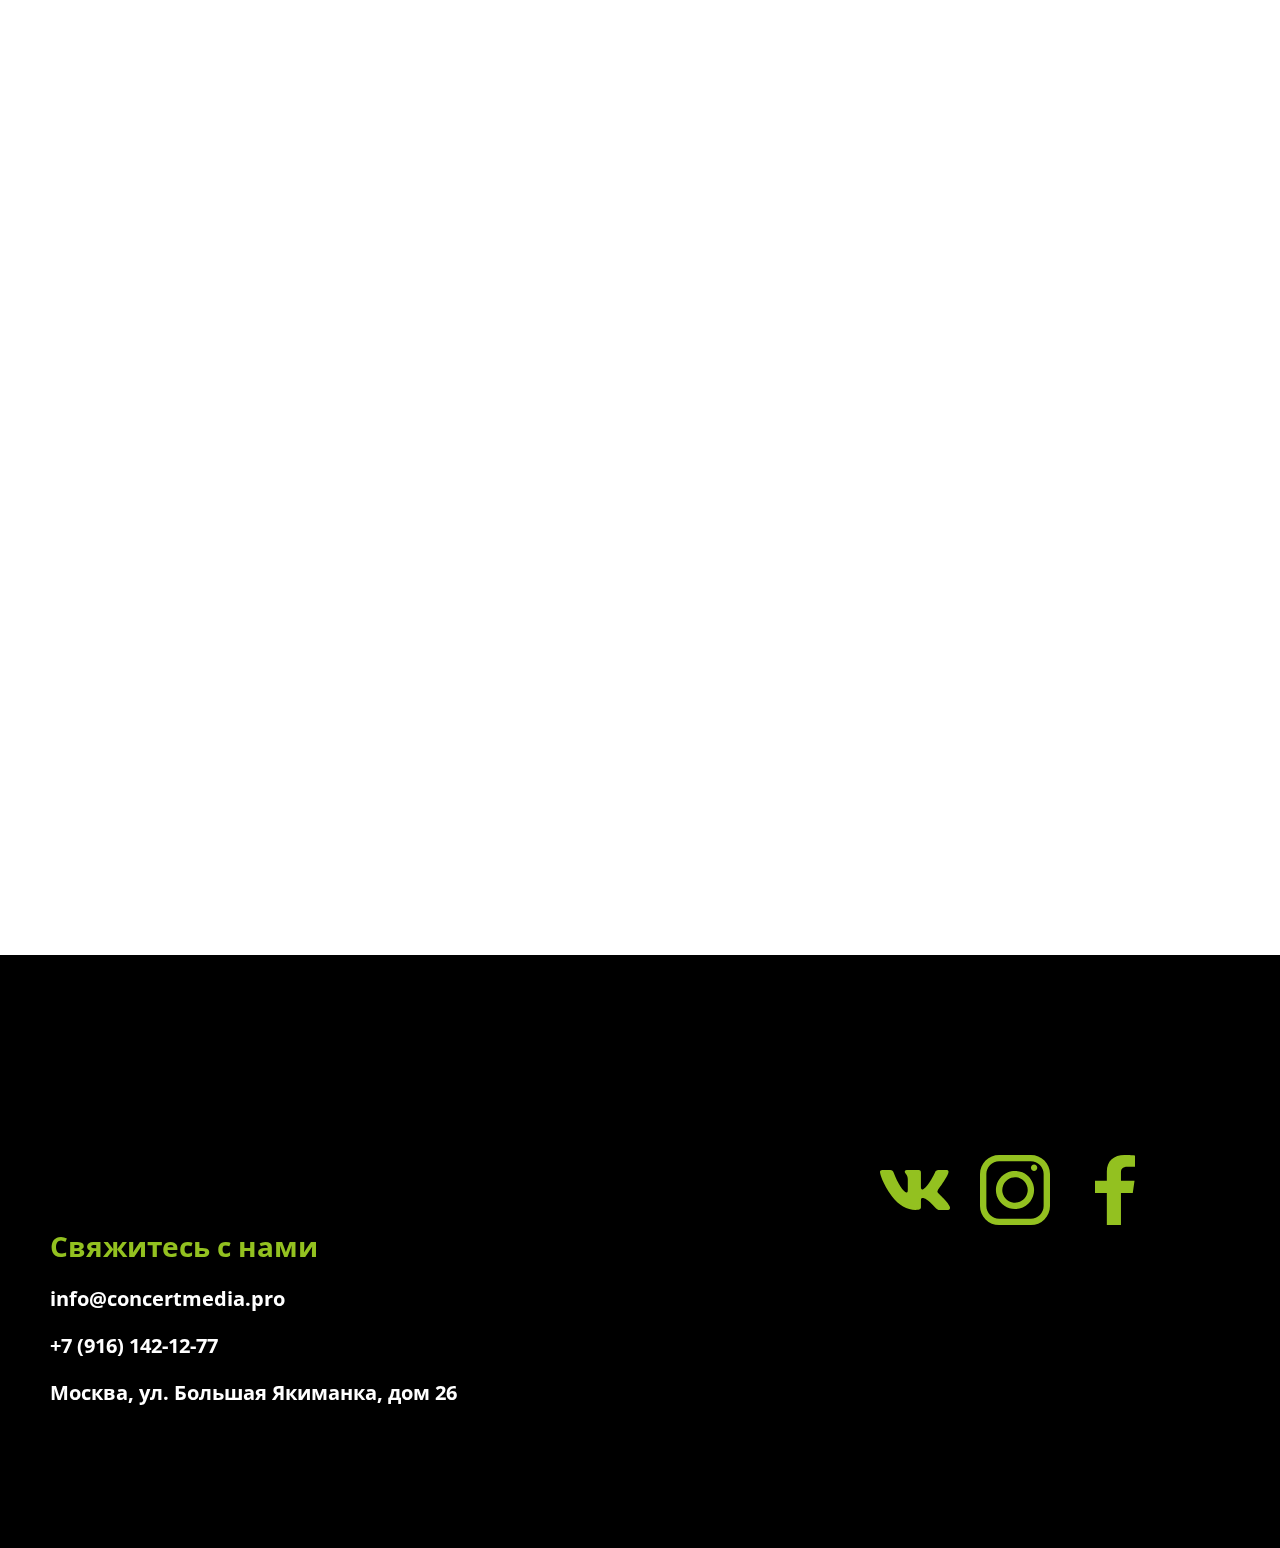
==== commit 76894b2e: "v8" ====
--- a/about.html
+++ b/about.html
@@ -77,6 +77,9 @@
     <section class="cmp__section__img">
         <img src="img/cmp1.jpg" alt="" class="cmp__img">
     </section>
+    <section class="cmp__section__img">
+        <img src="img/cmp2.jpg" alt="" class="cmp__img2">
+    </section>
     <!-- <section class="video__title">
         <div class="video__wrap">
         <video id="myVideo" controls  muted loop>
@@ -124,12 +127,7 @@
             </ul>
         </div>
     </section>
-    <section class="map">
-        <div class="container container__map fade-up " data-speed="0.9">
-            <h2 class="title__map">Как нас найти</h2>
-        <iframe class="map_yandex" src="https://yandex.ru/map-widget/v1/?um=constructor%3A3828b2057532c329de02b71fe21d115e22b0c9fa5a50a4e88ea58cd5d44ad03a&amp;source=constructor" width="700" height="420" frameborder="0"></iframe>
-    </div>
-    </section>
+   
     <section>
         <div class="container">
         <div class="form__yandex">
@@ -141,9 +139,10 @@
         </main>
         <footer class="footer">
             <div class="container container__footer">
-                <h3 class="footer__title">Свяжитесь с нами</h3>
+                
                 <div class="footer__wrapper">
                 <div class="footer__left">
+                    <h3 class="footer__title">Свяжитесь с нами</h3>
                     <ul class="list__contact">
                         <li class="item__contact">
                             <a href="mailto:info@concertmedia.pro" class="contact__link">info@concertmedia.pro</a>
@@ -157,7 +156,9 @@
                             </li>
                     </ul>
                 </div>
+                
                 <div class="footer__right">
+                    
                     <ul class="list__soc">
                         <li class="item__soc">
                             <a href="https://vk.com/concertmediapro" class="social">
@@ -183,6 +184,10 @@
                             </a>
                         </li>
                     </ul>
+                    <div class="container container__map  " data-speed="0.9">
+                
+                        <iframe class="map_yandex" src="https://yandex.ru/map-widget/v1/?um=constructor%3A3828b2057532c329de02b71fe21d115e22b0c9fa5a50a4e88ea58cd5d44ad03a&amp;source=constructor" width="100%" height="100%"  frameborder="0"></iframe>
+                    </div>
                 </div>
             </div>
             </div>
--- a/css/style.css
+++ b/css/style.css
@@ -89,12 +89,13 @@
     top: 0;
     background: black;
     z-index: 999;
+
 }
 .container__header{
     display: flex;
     align-items: center;
     justify-content: space-between;
-    padding: 0 20px;
+    padding: 10px 20px;
    
 }
 .logo__img{
@@ -137,7 +138,12 @@
     background: #FFF;
 }
 /* плавный контент */
-
+.services{
+    padding-top:50px ;
+    padding-bottom: 50px;
+    background: white;
+    z-index: 2;
+}
 .fade-in {
     opacity: 0;
     transform: translateX(200px);
@@ -324,7 +330,7 @@
   .footer__wrapper{
     display: flex;
     justify-content: space-between;
-    align-items: flex-start;
+    align-items: center;
   }
   .footer__title{
     color: #93C120;
@@ -350,7 +356,9 @@
   }
   .list__soc{
     display: flex;
+    justify-content: center;
     align-items: center;
+    padding-bottom: 20px;
   }
   .item__soc{
     margin-right: 30px;
@@ -388,11 +396,26 @@
     opacity: 0.5;
     z-index: -1;
 }
+.cmp__img2{
+    width: 100%;
+    height: 100%;
+    position: fixed;
+    top: 0;
+    opacity: 0.5;
+    z-index: -1;
+    display: none;
+}
+.container__map{
+    width: 400px;
+    height: 250px;
+}
 /* Адаптив планшет */
 @media screen and (max-width:868px) {
     .nav{
         display: none;
     }
+   
+    
     .burger{
         display: block;
     }
@@ -403,6 +426,18 @@
         position: fixed;
         width: 100%;
      
+    }
+    .footer__title{
+        font-size: 25px;
+    }
+    .cmp__img{
+        top: 0px;
+        height: auto;
+    }
+    .cmp__img2{
+        height: auto;
+        top: 560px;
+        display: block;
     }
     .burger_menu{
         display: block;
@@ -507,6 +542,7 @@
    }
    .form__yandex{
     max-width:630px ;
+    padding: 20px 0;
    }
    .video__wrap{
     margin-top: 120px;
@@ -537,6 +573,7 @@
         .green{
             font-size: 18px;
         }
+        
         .text__link_about{
             font-size: 22px;
         }
@@ -545,10 +582,21 @@
             height: 40px;
             margin-top: 2px;
         }
+        .cmp__img2{
+            height: auto;
+            top: 283px;
+            display: block;
+        }
         .item__service{
             height: 350px;
             width: 100%;
         }
+        .footer__left{
+            padding-top: 50px;
+        }
+        .footer__title{
+            display: none;
+        }
         .text__ser{
             margin-top: 10px;
         }
@@ -560,6 +608,7 @@
             margin: 0;
             padding:15px;
         }
+        
         .map{
             padding:0 0 15px 0px;
         }
@@ -569,7 +618,7 @@
         .footer__wrapper{
             flex-direction: column-reverse;
             justify-content: center;
-            align-items: center;
+            align-items: flex-end;
         }
         .footer__title{
             text-align: center;
--- a/css/about.css
+++ b/css/about.css
@@ -120,9 +120,14 @@
     padding: 20px 50px;
     width: 33%;
 } 
+.info__about2{
+    margin-top: 715px;
+    padding: 0;
+}
 .text__info{
     text-align: center;
     max-width: 600px;
+    padding-bottom: 20px;
 }
     .info__about{
         padding-bottom: 0;
@@ -167,6 +172,7 @@
 }
 .info__about2{
     padding-top: 20px;
+    margin-top: 200px;
 }
 .title__info2{
     font-size: 24px;
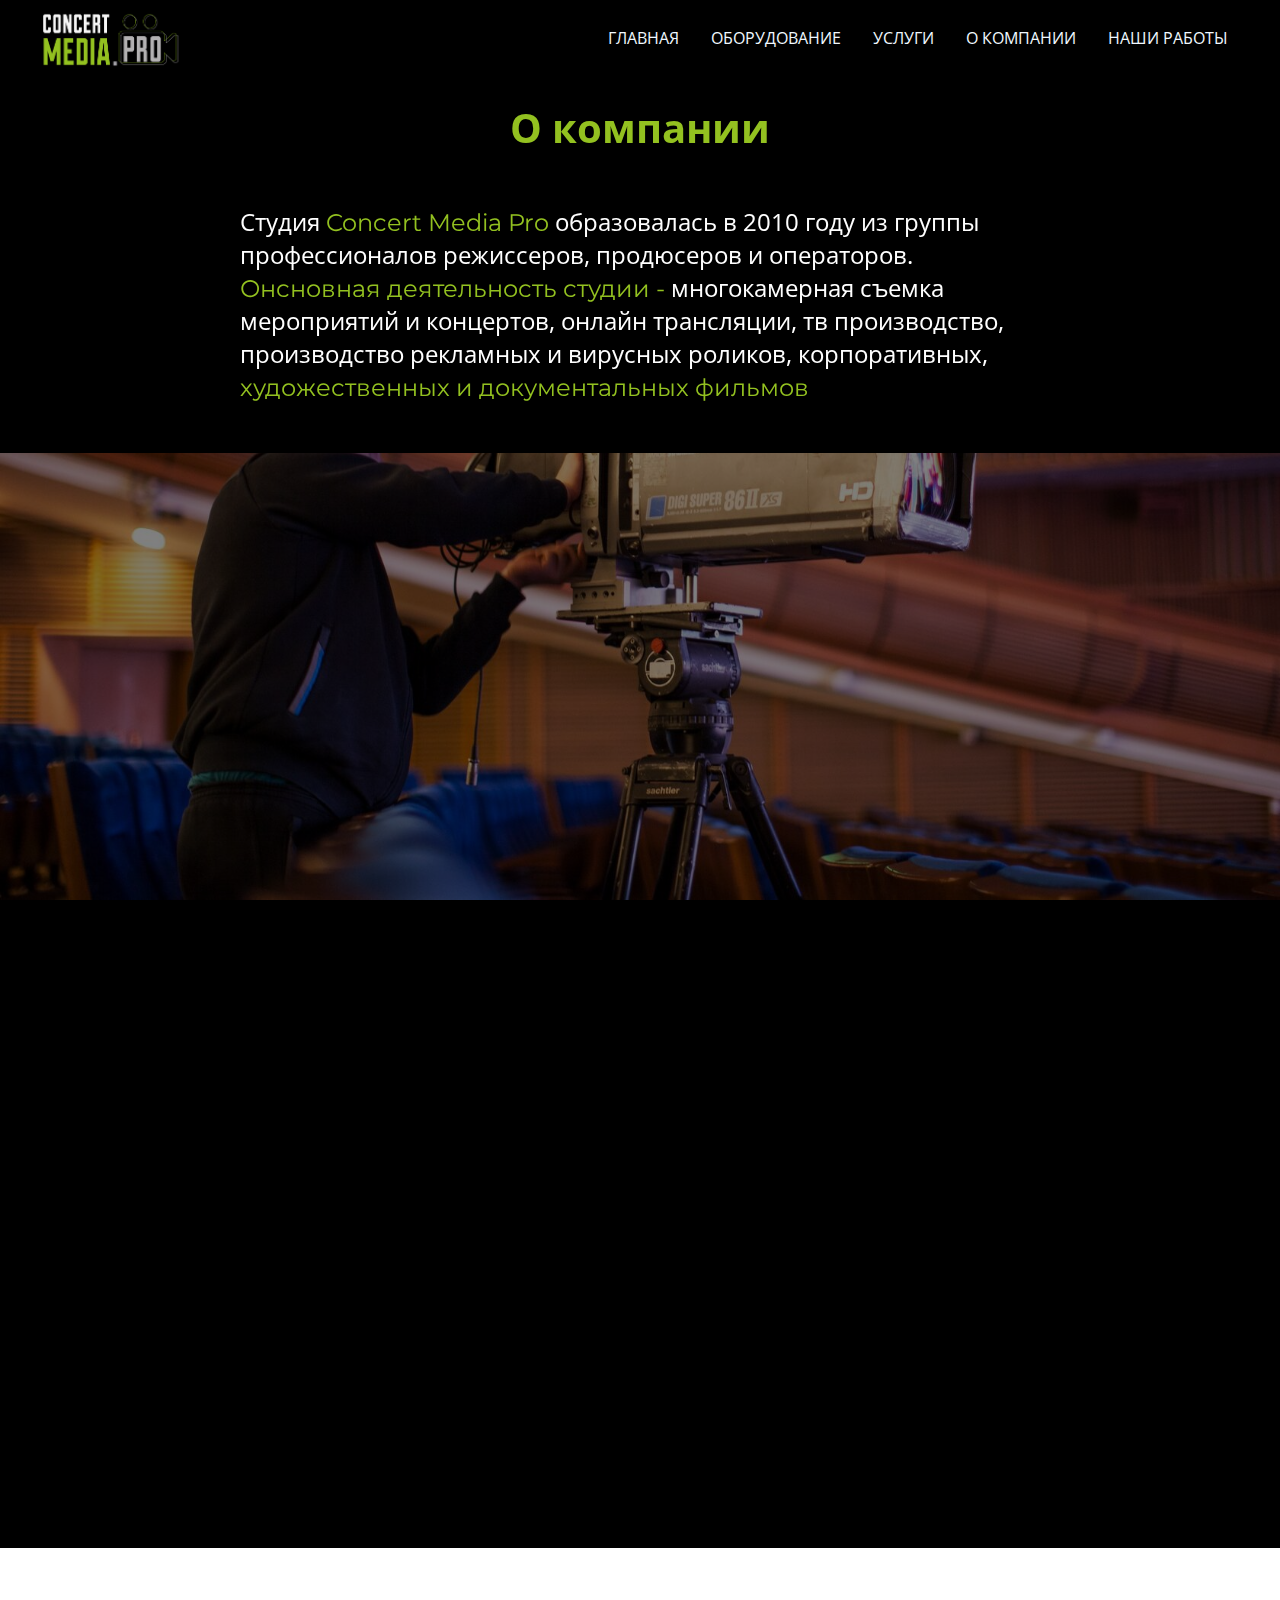
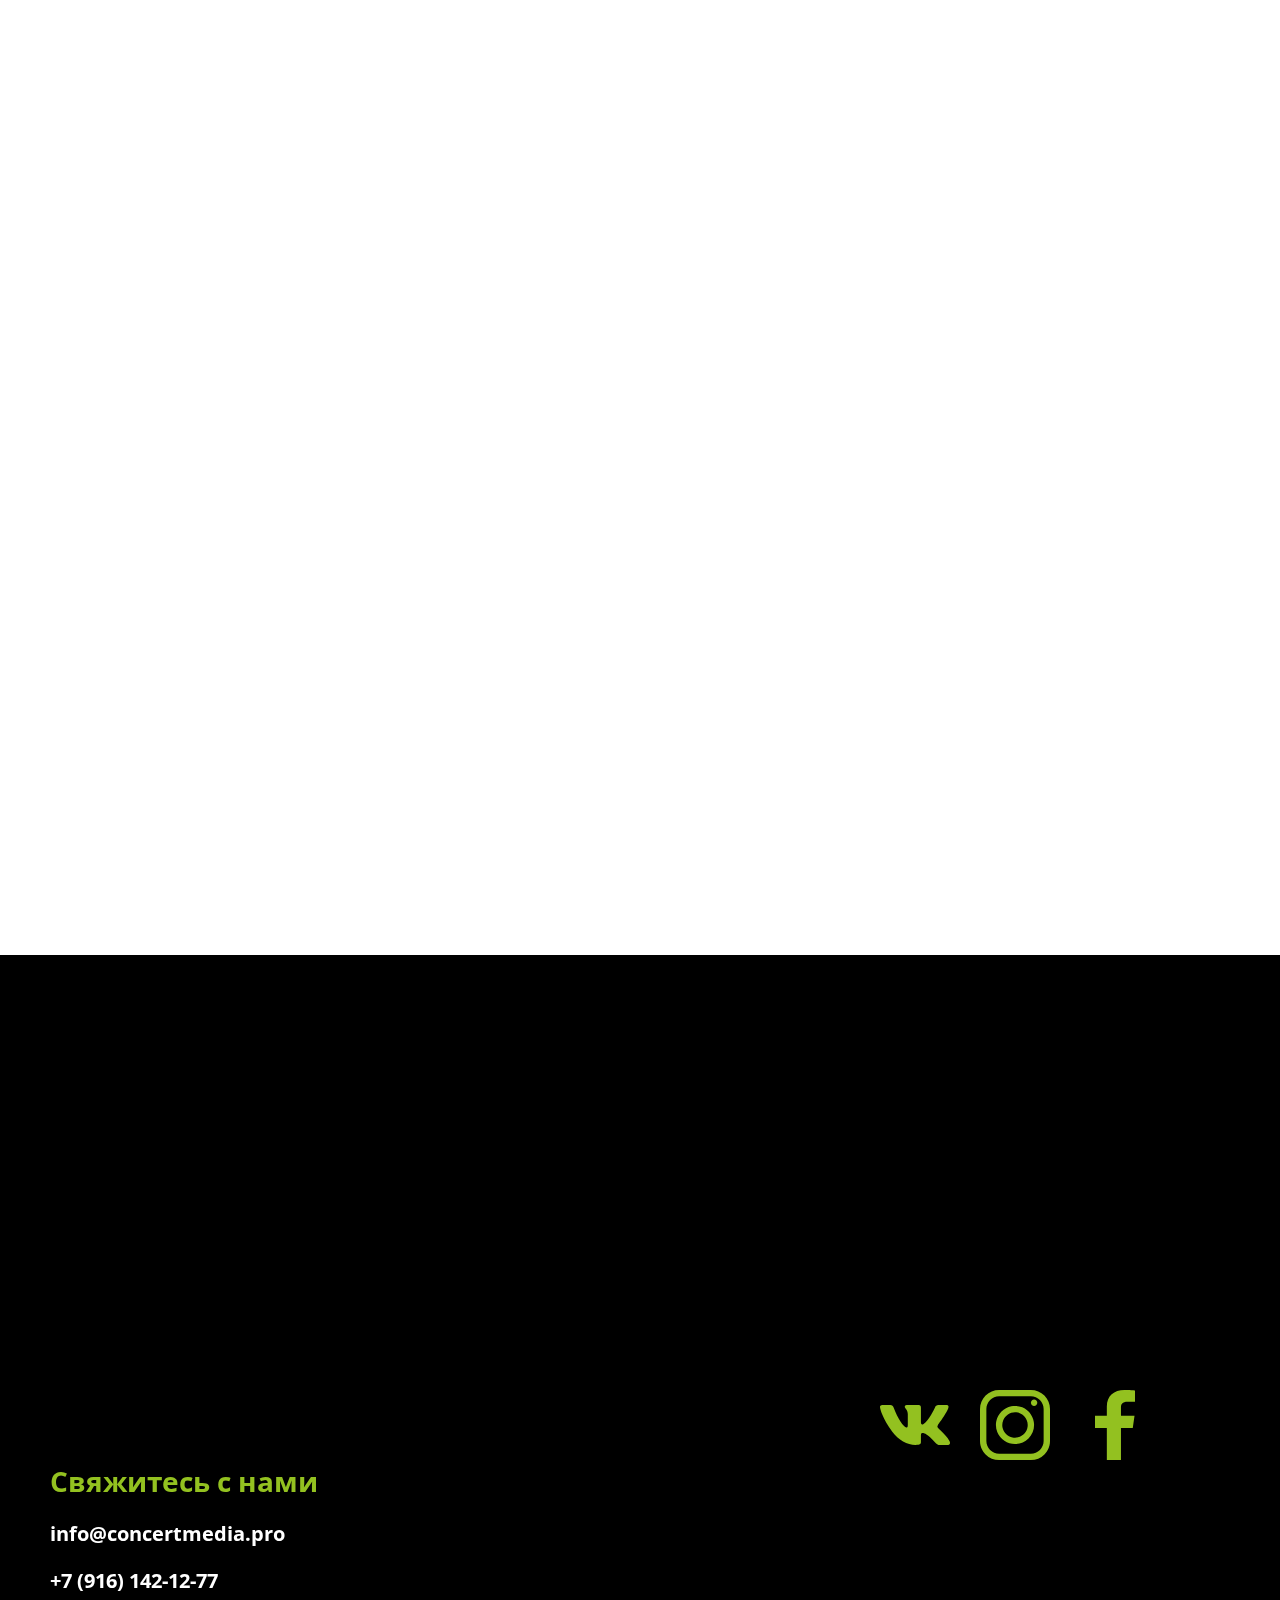
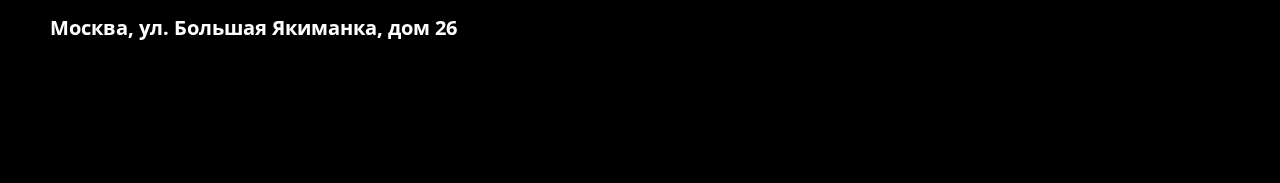
==== commit fda7bdf8: "v9" ====
--- a/about.html
+++ b/about.html
@@ -128,6 +128,12 @@
         </div>
     </section>
    
+    <section class="team">
+        <div class="container container__team">
+            <h2 class="title__gal fade-up">Наша команда</h2>
+            
+        </div>
+    </section>
     <section>
         <div class="container">
         <div class="form__yandex">
--- a/css/style.css
+++ b/css/style.css
@@ -409,6 +409,10 @@
     width: 400px;
     height: 250px;
 }
+.form__yandex{
+    
+    padding: 20px 0;
+   }
 /* Адаптив планшет */
 @media screen and (max-width:868px) {
     .nav{
@@ -446,7 +450,7 @@
         transform:translateX(100%) ;
         overflow-x: hidden;
         background-color:#93C120;
-        width: 200px;
+        width: 250px;
         top:90px;
         transition: transform 1s, opacity 1.5s;
         opacity: 0;
@@ -469,9 +473,9 @@
     color: black;
     transition: color 0.3s;
     font-family: Open Sans;
-    padding: 0 10px;
+    padding: 0 15px;
     text-align: left;
-    font-size: 18px;
+    font-size: 22px;
     }
     .burger_menu_on{
         display: block;
@@ -481,7 +485,7 @@
         opacity: 1;
         overflow: hidden;
         background-color:#93C120;
-        width: 200px;
+        width: 250px;
         transition: transform 1s, opacity 1.5s;
     }
     
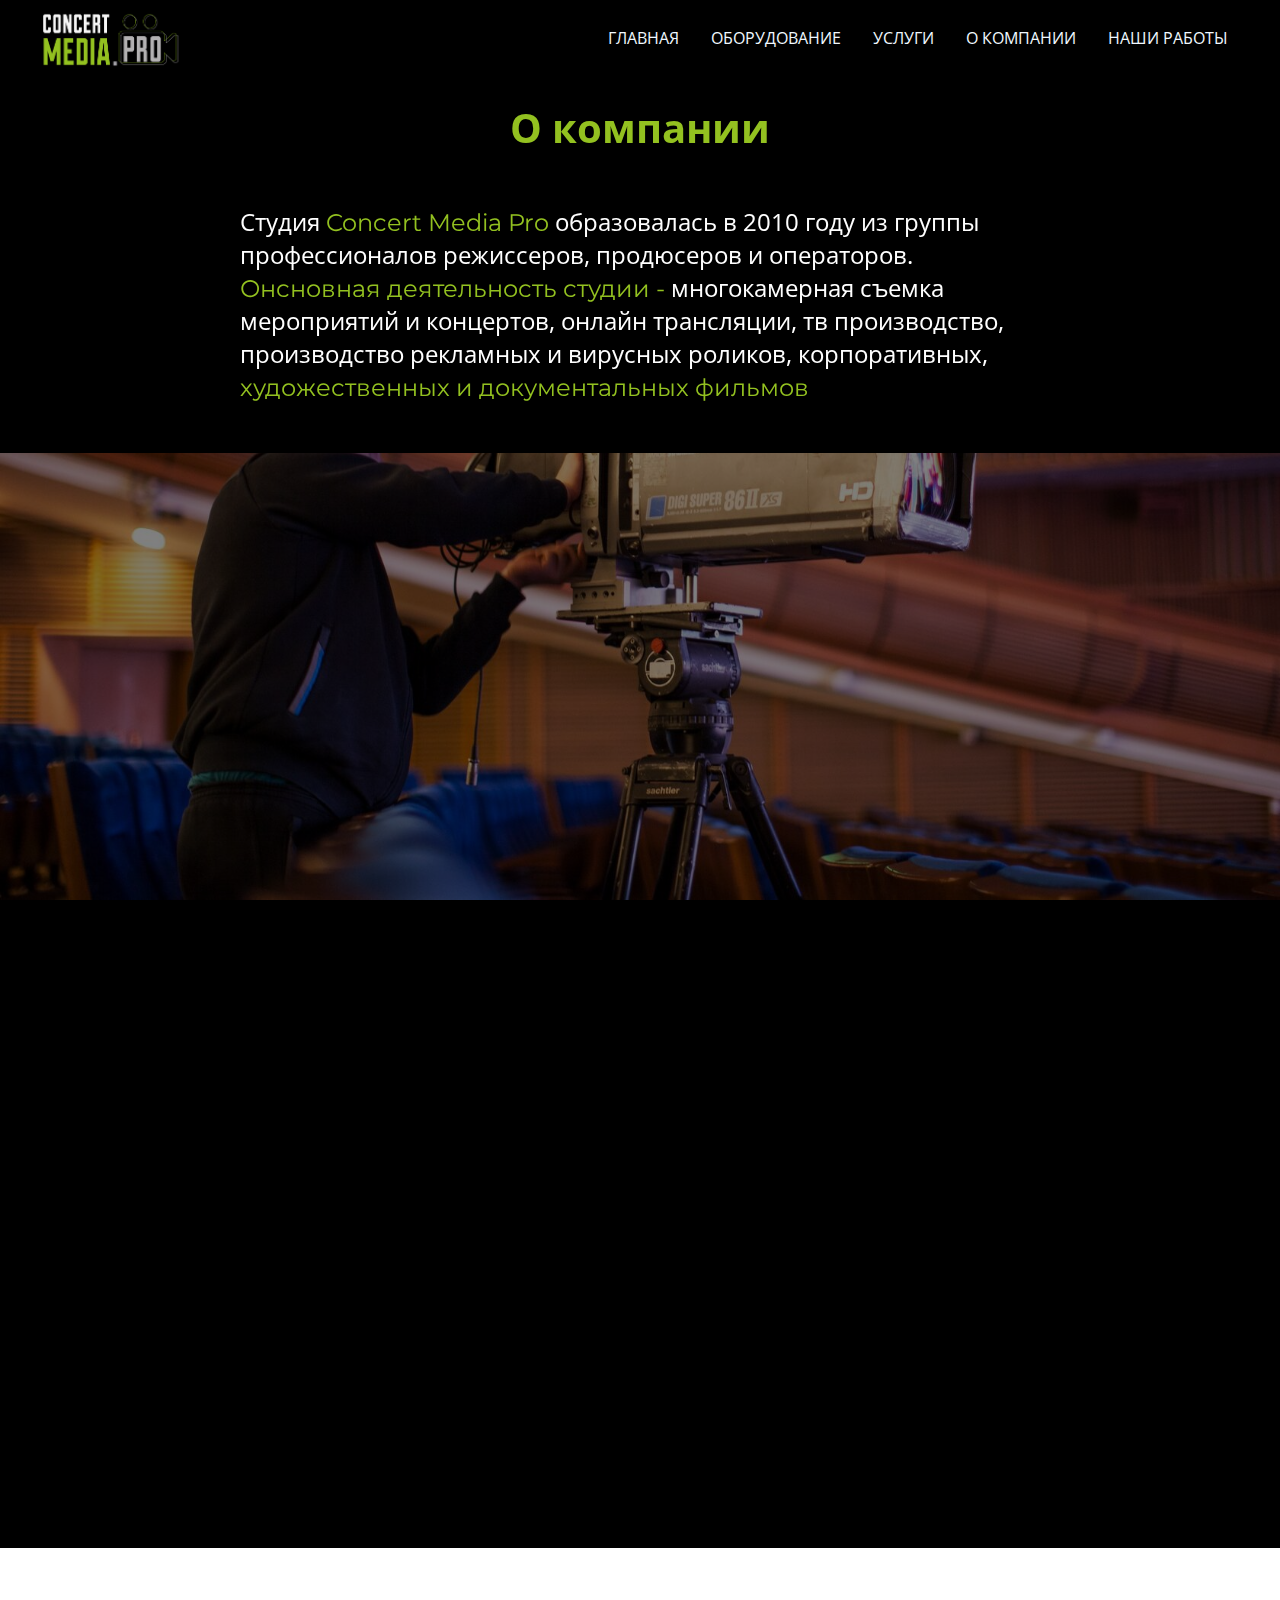
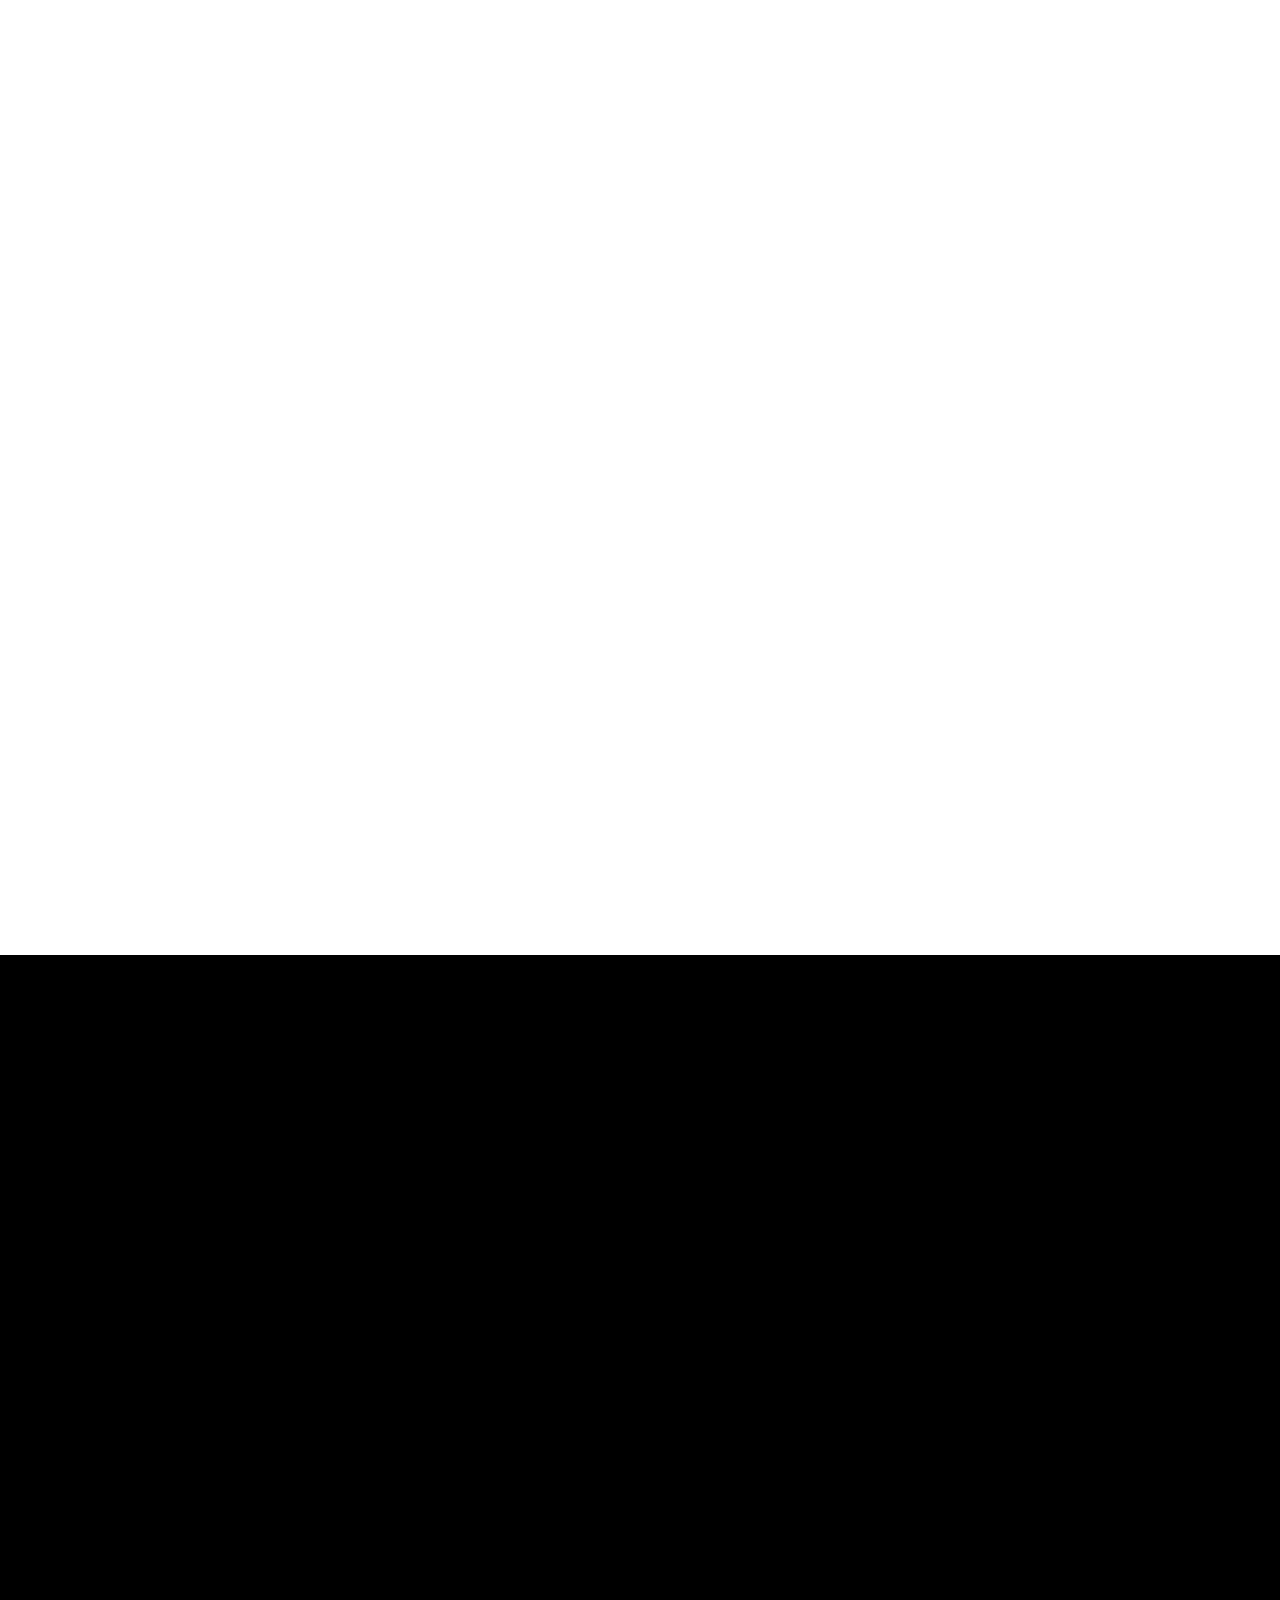
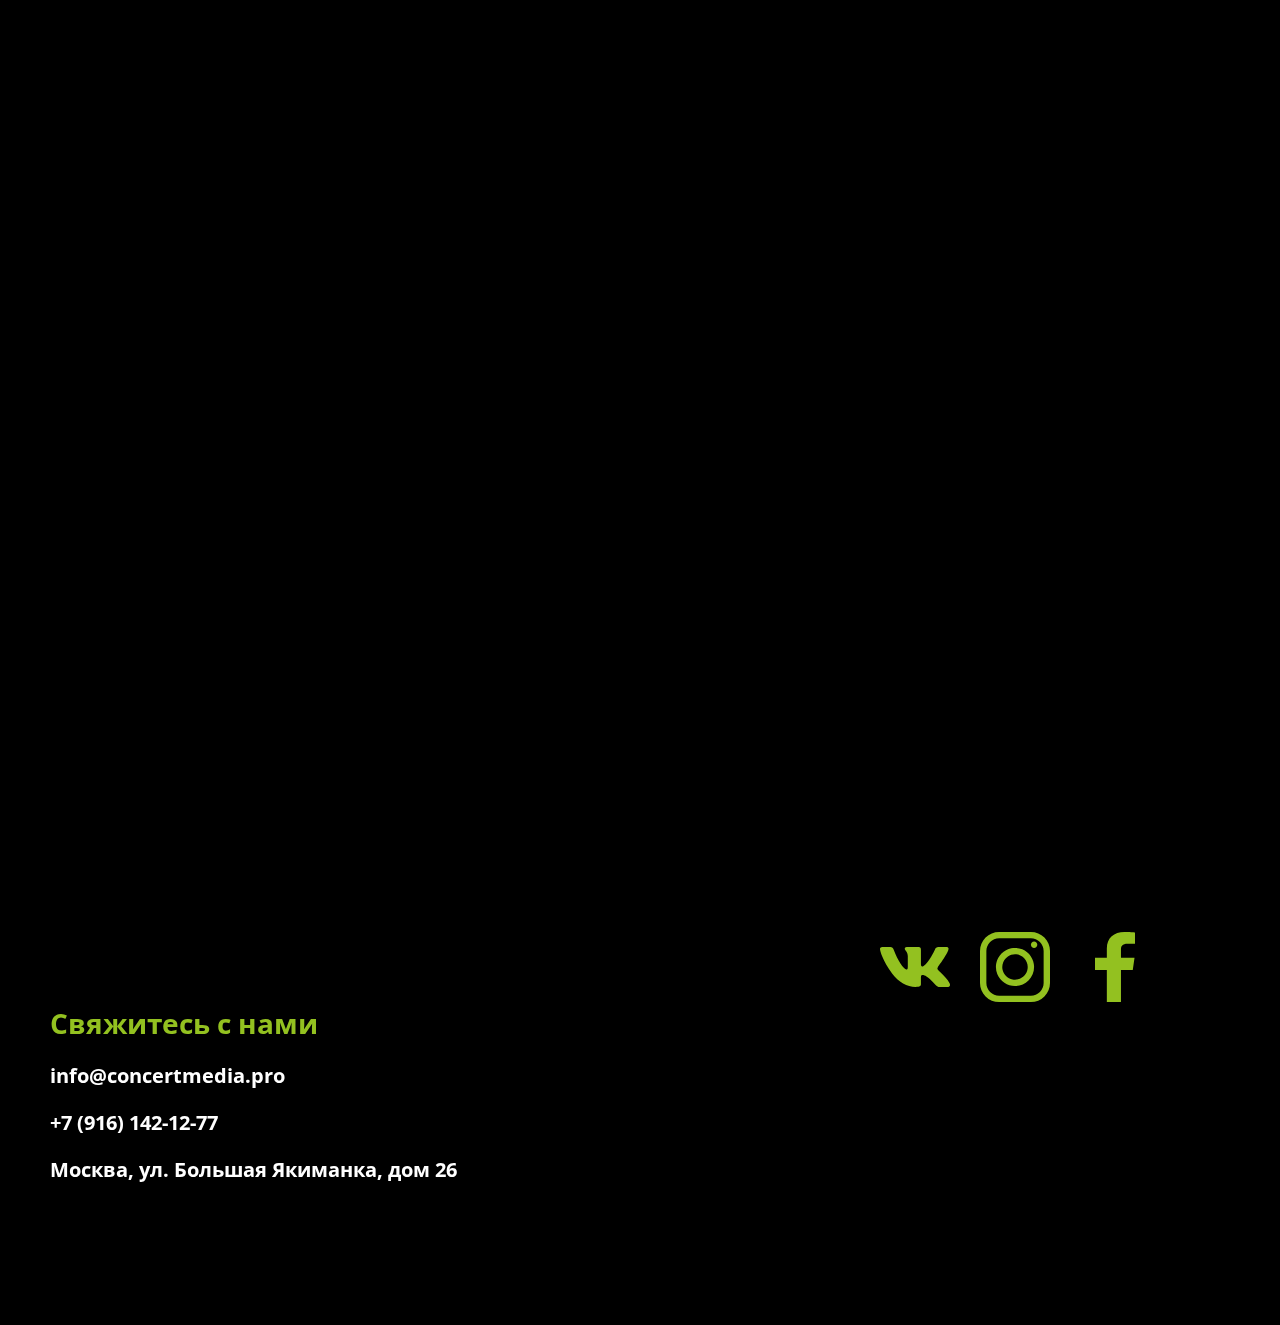
==== commit 1a6805be: "v9/1" ====
--- a/about.html
+++ b/about.html
@@ -130,8 +130,52 @@
    
     <section class="team">
         <div class="container container__team">
-            <h2 class="title__gal fade-up">Наша команда</h2>
-            
+            <h2 class=" team__title fade-up">Наша команда</h2>
+            <img src="img/allTeam.png" alt="" class="team__all fade-up" data-speed="0.4">
+            <ul class="team__list">
+                <li class="team__item fade-up" data-speed="0.3">
+                    <a href="#" class="team__link">
+                        <img src="img/team.png" alt="" class="team__img">
+                        <h3 class="team__name">Иван Иванов</h3>
+                         <h4 class="team__prof">Оператор</h4>
+                    </a>
+                </li>
+                <li class="team__item fade-up" data-speed="0.7">
+                    <a href="#" class="team__link">
+                        <img src="img/team.png" alt="" class="team__img">
+                        <h3 class="team__name">Иван Иванов</h3>
+                         <h4 class="team__prof">Оператор</h4>
+                    </a>
+                </li>
+                <li class="team__item fade-up" data-speed="0.3">
+                    <a href="#" class="team__link">
+                        <img src="img/team.png" alt="" class="team__img">
+                        <h3 class="team__name">Иван Иванов</h3>
+                         <h4 class="team__prof">Оператор</h4>
+                    </a>
+                </li>
+                <li class="team__item fade-up" data-speed="0.7">
+                    <a href="#" class="team__link">
+                        <img src="img/team.png" alt="" class="team__img">
+                        <h3 class="team__name">Иван Иванов</h3>
+                         <h4 class="team__prof">Оператор</h4>
+                    </a>
+                </li>
+                <li class="team__item fade-up" data-speed="0.3">
+                    <a href="#" class="team__link">
+                        <img src="img/team.png" alt="" class="team__img">
+                        <h3 class="team__name">Иван Иванов</h3>
+                         <h4 class="team__prof">Оператор</h4>
+                    </a>
+                </li>
+                <li class="team__item fade-up" data-speed="0.7">
+                    <a href="#" class="team__link">
+                        <img src="img/team.png" alt="" class="team__img">
+                        <h3 class="team__name">Иван Иванов</h3>
+                         <h4 class="team__prof">Оператор</h4>
+                    </a>
+                </li>
+            </ul>
         </div>
     </section>
     <section>
--- a/css/about.css
+++ b/css/about.css
@@ -65,7 +65,58 @@
 /* ------------------------------------------------------------- */
 
 
-
+/* team ----------------- */
+.team__list{
+    display: grid;
+    grid-template-columns: 1fr 1fr 1fr;
+    gap: 20px;
+    justify-items: center;
+    align-items: center;
+    justify-content: center;
+    align-content: center;
+}
+.team__img{
+    width: 100%;
+    background-color: aliceblue;
+    border-radius: 100%;
+    border: 2px solid white;
+}
+.team__item{
+    position: relative;
+}
+.team__name{
+    text-align: center;
+    padding-top: 20px;
+    font-size: 20px;
+    font-family: Open Sans;
+}
+.team__link{
+    text-decoration: none;
+    color: aliceblue;
+    
+}
+.team__title{
+    color: white;
+    text-align: center;
+    font-size: 28px;
+    font-weight: 700;
+    padding-top: 50px;
+    padding-bottom: 50px;
+    font-family: Open Sans;
+}
+.team__prof{
+    text-align: center;
+    padding-top: 10px;
+    font-size: 18px;
+    font-family: Open Sans;
+}
+.team__all{
+    width: 100%;
+    display: block;
+    margin: 0 auto;
+    padding-bottom: 50px;
+    border-radius: 40px;
+}
 /* gallery */
 .gallery__clients{
     display: flex;
@@ -143,6 +194,43 @@
     .title__gal{
         padding: 20px 0;
     }
+    .team__list{
+        display: grid;
+        grid-template-columns: 1fr 1fr;
+        gap: 20px;
+        justify-items: center;
+        align-items: center;
+        justify-content: center;
+        align-content: center;
+    }
+    .team__name{
+        text-align: center;
+        padding-top: 15px;
+        font-size: 20px;
+        font-family: Open Sans;
+    }
+    .team__link{
+        text-decoration: none;
+        color: aliceblue;
+        
+    }
+    .team__title{
+        color: white;
+        text-align: center;
+        font-size: 26px;
+        font-weight: 700;
+        padding-top: 50px;
+        padding-bottom: 50px;
+        font-family: Open Sans;
+    }
+    .team__prof{
+        text-align: center;
+        padding-top: 10px;
+        
+        font-size: 18px;
+        font-family: Open Sans;
+        padding-bottom: 25px;
+    }
 }
 @media screen and (max-width:460px) {
     .item__clients{
@@ -195,4 +283,40 @@
 .title__map{
     font-size: 24px;
 }
-}+.team__list{
+    display: grid;
+    grid-template-columns: 1fr;
+    gap: 25px;
+    justify-items: center;
+    align-items: center;
+    justify-content: center;
+    align-content: center;
+}
+.team__name{
+    text-align: center;
+    padding-top: 15px;
+    font-size: 18px;
+    font-family: Open Sans;
+}
+.team__link{
+    text-decoration: none;
+    color: aliceblue;
+    
+}
+.team__title{
+    color: white;
+    text-align: center;
+    font-size: 24px;
+    font-weight: 700;
+    padding-top: 50px;
+    padding-bottom: 50px;
+    font-family: Open Sans;
+}
+.team__prof{
+    text-align: center;
+    padding-top: 10px;
+    
+    font-size: 16px;
+    font-family: Open Sans;
+}
+}
